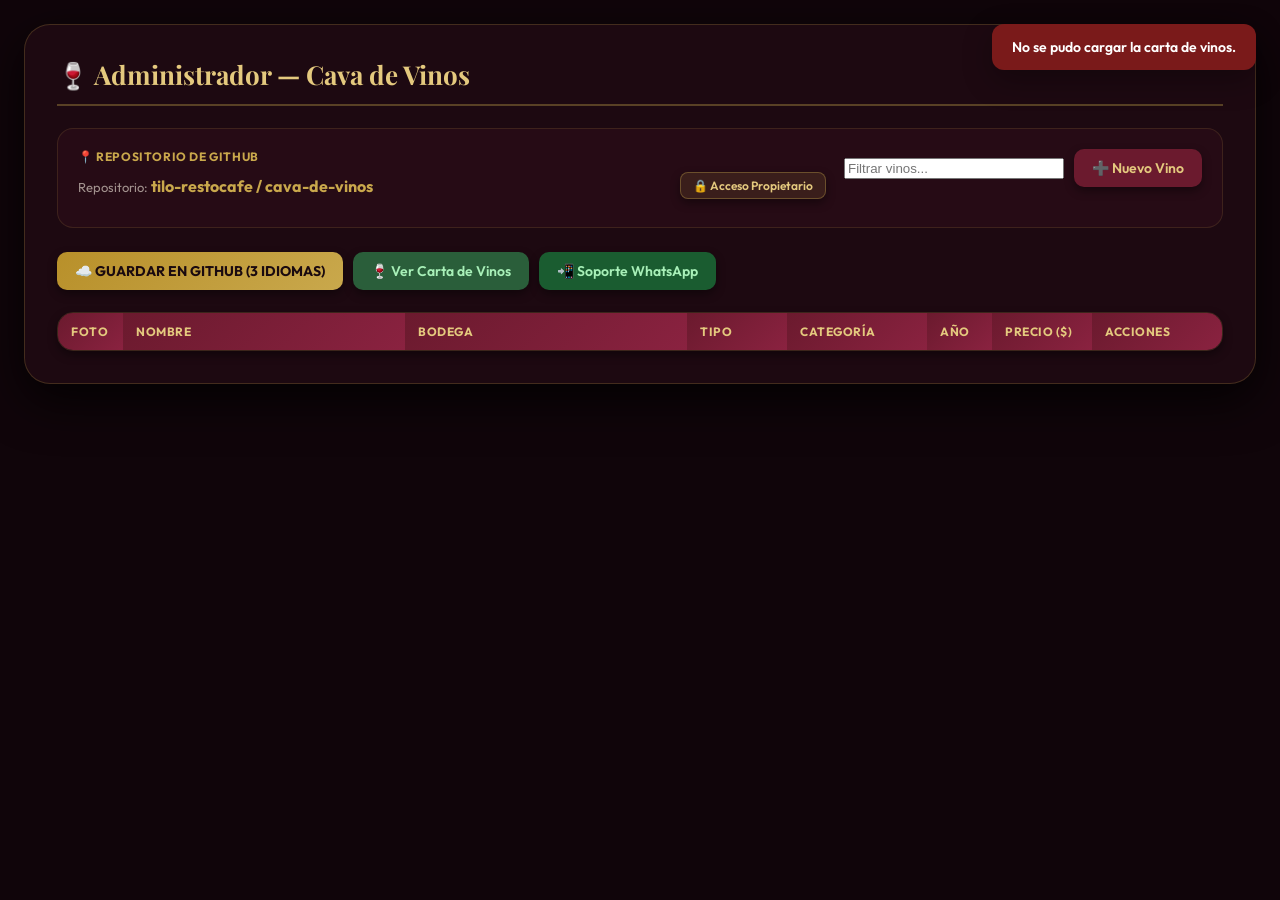
==== admin.html @ 9556f56a "Update fmt.Println message from 'Hello' to 'Goodbye'" ====
<!DOCTYPE html>
<html lang="es">

<head>
    <meta charset="utf-8" />
    <meta name="viewport" content="width=device-width,initial-scale=1" />
    <title>Admin — Cava de Vinos</title>
    <link href="https://fonts.googleapis.com/css2?family=Outfit:wght@300;400;500;600;700&family=Playfair+Display:ital,wght@0,500;0,600;0,700;1,500&display=swap" rel="stylesheet">

    <style>
        :root {
            --primary:    #6b1a2e;
            --gold:       #c9a84c;
            --gold-light: #e4c97e;
            --dark:       #1a0a0f;
            --dark2:      #2d0e1a;
            --cream:      #f5ede0;
            --shadow-sm:  0 4px 10px rgba(0,0,0,0.4);
            --shadow-md:  0 8px 28px rgba(0,0,0,0.6);
            --shadow-lg:  0 16px 48px rgba(0,0,0,0.8);
        }

        * { box-sizing: border-box; }

        body {
            font-family: 'Outfit', sans-serif;
            margin: 0; padding: 24px;
            background: var(--dark);
            color: var(--cream);
            background-image: url('img/fondo_vinos.png');
            background-repeat: repeat;
            background-size: cover;
            background-attachment: fixed;
            min-height: 100vh;
        }

        body::before {
            content: "";
            position: fixed; inset: 0;
            background: rgba(15,5,10,0.88);
            z-index: -1; pointer-events: none;
        }

        .container {
            max-width: 1320px;
            margin: 0 auto;
            background: rgba(30,10,18,0.97);
            backdrop-filter: blur(14px);
            -webkit-backdrop-filter: blur(14px);
            border: 1px solid rgba(201,168,76,0.22);
            border-radius: 26px;
            padding: 32px;
            box-shadow: var(--shadow-lg);
        }

        h1 {
            font-family: 'Playfair Display', serif;
            color: var(--gold-light);
            margin-top: 0; margin-bottom: 22px;
            font-size: 26px; font-weight: 700;
            border-bottom: 2px solid rgba(201,168,76,0.35);
            padding-bottom: 12px;
            display: flex; align-items: center; gap: 10px;
        }

        /* ===== TOP ROW ===== */
        .topRow {
            display: flex; flex-wrap: wrap;
            justify-content: space-between;
            align-items: flex-start;
            margin-bottom: 24px; gap: 18px;
            background: rgba(45,14,26,0.6);
            padding: 20px; border-radius: 16px;
            border: 1px solid rgba(201,168,76,0.14);
        }
        .git-config { flex: 1; min-width: 300px; }
        .git-title {
            font-size: 12px; font-weight: 700;
            text-transform: uppercase; letter-spacing: 0.6px;
            color: var(--gold); margin-bottom: 8px;
        }
        .token-group {
            display: flex; flex-wrap: wrap;
            gap: 8px; align-items: center;
        }
        .controls {
            display: flex; flex-wrap: wrap;
            gap: 10px; align-items: center;
        }

        /* ===== INPUTS ===== */
        input[type="text"],
        input[type="password"],
        textarea, select {
            padding: 10px 14px;
            border-radius: 10px;
            border: 1px solid rgba(201,168,76,0.22);
            background: rgba(30,10,18,0.8);
            color: var(--cream);
            font-family: 'Outfit', sans-serif;
            font-size: 14px;
            transition: all 0.2s ease;
        }
        input:focus, textarea:focus, select:focus {
            outline: none;
            border-color: var(--gold);
            box-shadow: 0 0 0 3px rgba(201,168,76,0.2);
            background: rgba(45,14,26,0.95);
        }
        select option { background: #2d0e1a; color: var(--cream); }

        /* ===== BUTTONS ===== */
        button {
            background: var(--primary);
            color: var(--gold-light);
            border: none; padding: 10px 18px;
            border-radius: 10px; cursor: pointer;
            font-family: 'Outfit', sans-serif;
            font-weight: 600; font-size: 14px;
            transition: all 0.25s ease;
            display: inline-flex; align-items: center;
            justify-content: center; gap: 6px;
            box-shadow: var(--shadow-sm);
        }
        button:hover { background: #8a2240; transform: translateY(-1px); }
        button.secondary { background: #2a5e3a; color: #a8f0b8; }
        button.secondary:hover { background: #1e4a2c; }
        button.danger { background: #7a1a1a; color: #f0b0b0; }
        button.danger:hover { background: #6a1010; }
        button.gold {
            background: linear-gradient(135deg, #b8902a, var(--gold));
            color: #1a0a0f; font-weight: 700;
        }
        button.gold:hover { background: linear-gradient(135deg, var(--gold), #e4c97e); }

        /* ===== FORMULARIO ===== */
        form {
            background: rgba(30,10,18,0.98);
            padding: 26px; border-radius: 18px;
            border: 1px solid rgba(201,168,76,0.28);
            margin-bottom: 26px; display: none;
            box-shadow: var(--shadow-md);
            animation: slideDown 0.3s ease-out;
        }
        @keyframes slideDown {
            from { opacity:0; transform: translateY(-12px); }
            to   { opacity:1; transform: translateY(0); }
        }
        .form-grid {
            display: grid;
            grid-template-columns: repeat(auto-fit, minmax(220px, 1fr));
            gap: 14px;
        }
        .form-group { display: flex; flex-direction: column; gap: 5px; }
        .form-group label {
            font-size: 12px; font-weight: 700;
            color: var(--gold); text-transform: uppercase;
            letter-spacing: 0.5px;
        }
        .form-group input,
        .form-group textarea,
        .form-group select { width: 100%; }
        .full-col { grid-column: 1 / -1; }

        /* ===== SECCIÓN FICHA DE CATADOR ===== */
        .ficha-section {
            grid-column: 1 / -1;
            background: rgba(45,14,26,0.5);
            border: 1px dashed rgba(201,168,76,0.25);
            border-radius: 14px; padding: 18px;
            margin-top: 6px;
        }
        .ficha-section-title {
            font-family: 'Playfair Display', serif;
            color: var(--gold-light); font-size: 16px;
            font-weight: 600; margin: 0 0 14px;
            display: flex; align-items: center; gap: 8px;
        }

        /* ===== SECCIÓN TRADUCCIONES ===== */
        .translations-section {
            grid-column: 1 / -1;
            margin-top: 10px;
            border-top: 1px dashed rgba(201,168,76,0.25);
            padding-top: 18px;
        }
        .translations-header {
            display: flex;
            justify-content: space-between;
            align-items: center;
            margin-bottom: 14px;
            flex-wrap: wrap;
            gap: 10px;
        }
        .translations-grid {
            display: grid;
            grid-template-columns: repeat(auto-fit, minmax(280px, 1fr));
            gap: 16px;
            background: rgba(0, 0, 0, 0.25);
            padding: 16px;
            border-radius: 14px;
            border: 1px solid rgba(201,168,76,0.18);
        }
        .lang-card {
            display: flex;
            flex-direction: column;
            gap: 10px;
        }
        .lang-title {
            font-weight: 700;
            color: var(--gold);
            font-size: 13px;
            border-bottom: 1px solid rgba(201,168,76,0.18);
            padding-bottom: 6px;
            display: flex;
            align-items: center;
            gap: 6px;
        }
        .lang-card label {
            font-size: 11px;
            font-weight: 600;
            display: block;
            margin-bottom: 3px;
            color: var(--gold-light);
        }
        .lang-card input, .lang-card textarea {
            font-size: 13px;
            padding: 8px 10px;
        }

        /* ===== TABLA ===== */
        table {
            width: 100%; border-collapse: separate;
            border-spacing: 0; margin-top: 16px;
            border-radius: 16px; overflow: hidden;
            border: 1px solid rgba(201,168,76,0.18);
            box-shadow: var(--shadow-sm);
        }
        th, td {
            padding: 11px 13px;
            vertical-align: middle; text-align: left;
        }
        th {
            background: linear-gradient(135deg, var(--primary), #8a2240);
            color: var(--gold-light); font-weight: 700;
            font-size: 12px; text-transform: uppercase;
            letter-spacing: 0.5px; border: none;
        }
        td {
            background: rgba(30,10,18,0.6);
            border-bottom: 1px solid rgba(201,168,76,0.1);
            border-right: 1px solid rgba(201,168,76,0.06);
            color: var(--cream);
        }
        tr:last-child td { border-bottom: none; }
        tr:hover td { background: rgba(45,14,26,0.85); }

        td input[type="text"], td textarea {
            border: 1px solid transparent;
            background: transparent;
            width: 100%; padding: 5px 7px;
            font-size: 13px; color: var(--cream);
            border-radius: 6px; transition: all 0.2s;
        }
        td input[type="text"]:focus, td textarea:focus {
            background: rgba(45,14,26,0.95);
            border-color: var(--gold);
            box-shadow: 0 2px 8px rgba(201,168,76,0.2);
        }
        td textarea { resize: vertical; min-height: 42px; font-family: inherit; }

        img.mini {
            max-width: 55px; max-height: 55px;
            border-radius: 8px; object-fit: cover;
            box-shadow: var(--shadow-sm);
            border: 1px solid rgba(201,168,76,0.3);
        }
        .wine-emoji { font-size: 32px; }

        /* ===== ACTION BUTTONS ROW ===== */
        #actionButtons {
            display: flex; gap: 10px;
            margin-bottom: 22px; flex-wrap: wrap;
        }

        .rowActions { display: flex; gap: 5px; }

        .previewImg {
            max-width: 130px; max-height: 130px;
            margin-top: 10px; border-radius: 10px;
            border: 2px dashed rgba(201,168,76,0.4);
            object-fit: cover; display: none;
        }

        /* ===== TIPO BADGE ===== */
        .tipo-badge {
            font-size: 11px; font-weight: 700;
            padding: 3px 10px; border-radius: 12px;
            text-transform: uppercase; letter-spacing: 0.5px;
            white-space: nowrap;
        }
        .tipo-Tinto     { background: rgba(107,26,46,0.8); color: #f8d0d8; }
        .tipo-Blanco    { background: rgba(80,70,10,0.8);  color: #f5e8a0; }
        .tipo-Rosado    { background: rgba(140,40,80,0.8); color: #ffc0cb; }
        .tipo-Espumante { background: rgba(20,50,90,0.8);  color: #b0d8ff; }
        .tipo-Otro      { background: rgba(60,60,60,0.8);  color: #ddd; }

        /* ===== TOAST ===== */
        .toast {
            position: fixed; top: 24px; right: 24px;
            z-index: 2000; padding: 14px 20px;
            border-radius: 12px; color: white;
            font-weight: 600; max-width: 360px;
            font-size: 14px;
            opacity: 0; transform: translateY(-10px);
            transition: opacity .25s, transform .25s;
            box-shadow: 0 10px 30px rgba(0,0,0,0.3);
        }
        .toast.show { opacity: 1; transform: translateY(0); }
        .toast.ok  { background: #2a5e3a; }
        .toast.info{ background: #1e3a6a; }
        .toast.err { background: #7a1a1a; }

        /* ===== LOADING ===== */
        #loadingOverlay {
            position: fixed; inset: 0;
            background: rgba(15,5,10,0.88);
            backdrop-filter: blur(10px);
            color: var(--cream); display: none;
            flex-direction: column; align-items: center;
            justify-content: center; font-size: 18px;
            z-index: 5000; text-align: center; padding: 20px;
        }
        .spinner {
            width: 48px; height: 48px;
            border: 4px solid rgba(201,168,76,0.15);
            border-left-color: var(--gold);
            border-radius: 50%;
            animation: spin 1s linear infinite;
            margin-bottom: 20px;
        }
        @keyframes spin { to { transform: rotate(360deg); } }

        /* ===== RESPONSIVE ===== */
        @media(max-width:850px) {
            .topRow { flex-direction: column; }
            #actionButtons { flex-direction: column; }
            table, thead, tbody, th, td, tr { display: block; }
            thead tr { position: absolute; top: -9999px; left: -9999px; }
            tr {
                border: 1px solid rgba(201,168,76,0.18);
                border-radius: 12px; margin-bottom: 12px;
                background: rgba(30,10,18,0.95); padding: 10px;
            }
            td {
                border: none; border-bottom: 1px solid rgba(201,168,76,0.08);
                position: relative; padding-left: 38%; text-align: right;
            }
            td:last-child { border-bottom: none; }
            td::before {
                position: absolute; top: 50%; left: 10px;
                transform: translateY(-50%); width: 33%;
                white-space: nowrap; text-align: left;
                font-weight: 700; font-size: 11px; color: var(--gold);
            }
            td:nth-of-type(1)::before { content: "Foto"; }
            td:nth-of-type(2)::before { content: "Nombre"; }
            td:nth-of-type(3)::before { content: "Bodega"; }
            td:nth-of-type(4)::before { content: "Tipo"; }
            td:nth-of-type(5)::before { content: "Categoría"; }
            td:nth-of-type(6)::before { content: "Año"; }
            td:nth-of-type(7)::before { content: "Precio ($)"; }
            td:nth-of-type(8)::before { content: "Acciones"; }
            .rowActions { justify-content: flex-end; }
        }
    </style>
</head>

<body>
<div class="container">
    <h1>🍷 Administrador — Cava de Vinos</h1>

    <!-- TOP ROW: GITHUB CONFIG -->
    <div class="topRow">
        <div class="git-config">
            <div class="git-title">📍 Repositorio de GitHub</div>
            <div style="display:flex; align-items:center; justify-content:space-between; flex-wrap:wrap; gap:10px; margin-bottom:8px;">
                <div><span style="font-size:13px; color:rgba(245,237,224,0.6)">Repositorio:</span> <b id="repoDisplay" style="color:var(--gold)">cargando...</b></div>
                <button id="btnLockAdmin" onclick="toggleAdminLock()" style="padding:5px 12px; font-size:12px; background:rgba(201,168,76,0.12); border:1px solid rgba(201,168,76,0.35); border-radius:8px; color:var(--gold-light);">🔒 Acceso Propietario</button>
            </div>
            <div class="token-group" id="tokenControlGroup" style="display:none;">
                <label style="font-size:13px; font-weight:600; color:var(--gold);">GitHub Token:</label>
                <input type="password" id="token" placeholder="Pegá tu token aquí" style="max-width:210px">
                <button onclick="saveToken()">Guardar</button>
                <button onclick="clearToken()" style="background:rgba(120,120,120,0.3); color:#aaa;">Borrar</button>
                <span id="tokenStatus" style="font-size:12px; font-weight:bold; color:var(--gold);">Validando...</span>
            </div>
        </div>
        <div class="controls">
            <input id="searchAdmin" placeholder="Filtrar vinos..." oninput="filterVinos()" style="min-width:220px">
            <button onclick="toggleForm()">➕ Nuevo Vino</button>
        </div>
    </div>

    <!-- BOTONES DE ACCIÓN -->
    <div id="actionButtons">
        <button class="gold" id="guardarTodos" onclick="guardarTodo()">☁️ GUARDAR EN GITHUB (3 IDIOMAS)</button>
        <button class="secondary" onclick="irIndex()">🍷 Ver Carta de Vinos</button>
        <button class="secondary" onclick="irWhatsApp()" style="background:#1a5c30; color:#a8f0b8;">📲 Soporte WhatsApp</button>
    </div>

    <!-- FORMULARIO ALTA / EDICIÓN -->
    <form id="form">
        <input type="hidden" id="editId">
        <h3 id="formTitle" style="margin-top:0; font-family:'Playfair Display',serif; color:var(--gold-light); border-bottom:1px solid rgba(201,168,76,0.2); padding-bottom:8px; margin-bottom:18px;">
            Agregar Nuevo Vino
        </h3>

        <div class="form-grid">
            <!-- DATOS BÁSICOS -->
            <div class="form-group">
                <label>Nombre del Vino</label>
                <input id="nombre" type="text" placeholder="Ej: Zuccardi Malbec">
            </div>
            <div class="form-group">
                <label>Bodega</label>
                <input id="bodega" type="text" placeholder="Ej: Zuccardi">
            </div>
            <div class="form-group">
                <label>Región / Origen</label>
                <input id="region" type="text" placeholder="Ej: Valle de Uco, Mendoza">
            </div>
            <div class="form-group">
                <label>Año (Cosecha)</label>
                <input id="anio" type="text" placeholder="Ej: 2021">
            </div>
            <div class="form-group">
                <label>Tipo de Vino</label>
                <select id="tipo">
                    <option value="Tinto">🍷 Tinto</option>
                    <option value="Blanco">🥂 Blanco</option>
                    <option value="Rosado">🌹 Rosado</option>
                    <option value="Espumante">🍾 Espumante</option>
                    <option value="Dulce">🍯 Dulce</option>
                    <option value="Otro">🍶 Otro</option>
                </select>
            </div>
            <div class="form-group">
                <label>Categoría</label>
                <input id="categoria" type="text" placeholder="Ej: Gran Reserva, Tintos Premium">
            </div>
            <div class="form-group">
                <label>Precio ($)</label>
                <input id="precio" type="text" placeholder="Solo números">
            </div>
            <div class="form-group">
                <label>Ruta de Imagen (img/nombre.jpg)</label>
                <input id="imagen" type="text" oninput="previewImage()" placeholder="img/mi-vino.jpg">
                <img id="preview" class="previewImg">
            </div>

            <!-- FICHA DE CATADOR -->
            <div class="ficha-section">
                <p class="ficha-section-title">📖 Ficha de Catador</p>
                <div style="display:grid; grid-template-columns: repeat(auto-fit, minmax(260px,1fr)); gap:14px;">
                    <div class="form-group">
                        <label>🍇 Notas de Cata (Descripción)</label>
                        <textarea id="descripcion" rows="3" placeholder="Frutos rojos maduros, notas de vainilla, taninos suaves..."></textarea>
                    </div>
                    <div class="form-group">
                        <label>📜 Historia del Vino / Bodega</label>
                        <textarea id="historia" rows="3" placeholder="La bodega fue fundada en..."></textarea>
                    </div>
                    <div class="form-group full-col">
                        <label>🍽️ Maridaje Recomendado</label>
                        <input id="maridaje" type="text" placeholder="Ej: Asado, cordero, pasta con salsa de carne, quesos duros">
                    </div>
                </div>
            </div>

            <!-- SECCIÓN TRADUCCIONES -->
            <div class="translations-section">
                <div class="translations-header">
                    <h4 style="margin:0; color:var(--gold-light); font-family:'Playfair Display',serif; font-size:16px; display:flex; align-items:center; gap:8px;">
                        🌐 Traducciones de Idioma (Opcional)
                    </h4>
                    <button type="button" onclick="autoTraducir()" style="background:var(--primary); font-size:12px; padding:7px 14px; border-radius:8px; box-shadow:var(--shadow-sm); border:1px solid rgba(201,168,76,0.3);">
                        ✨ Auto-traducir con IA
                    </button>
                </div>

                <div class="translations-grid">
                    <!-- ENGLISH SECTION -->
                    <div class="lang-card">
                        <div class="lang-title">🇬🇧 Inglés (EN)</div>
                        <div>
                            <label>Nombre (EN)</label>
                            <input id="nombre_en" type="text" placeholder="Wine Name in English">
                        </div>
                        <div>
                            <label>Categoría (EN)</label>
                            <input id="categoria_en" type="text" placeholder="Category in English">
                        </div>
                        <div>
                            <label>Notas de Cata (EN)</label>
                            <textarea id="descripcion_en" rows="2" placeholder="Tasting notes in English"></textarea>
                        </div>
                        <div>
                            <label>Historia (EN)</label>
                            <textarea id="historia_en" rows="2" placeholder="History in English"></textarea>
                        </div>
                        <div>
                            <label>Maridaje (EN)</label>
                            <input id="maridaje_en" type="text" placeholder="Food pairing in English">
                        </div>
                    </div>

                    <!-- PORTUGUESE SECTION -->
                    <div class="lang-card">
                        <div class="lang-title">🇧🇷 Portugués (PT)</div>
                        <div>
                            <label>Nome (PT)</label>
                            <input id="nombre_pt" type="text" placeholder="Nome do vinho em português">
                        </div>
                        <div>
                            <label>Categoria (PT)</label>
                            <input id="categoria_pt" type="text" placeholder="Categoria em português">
                        </div>
                        <div>
                            <label>Notas de Degustação (PT)</label>
                            <textarea id="descripcion_pt" rows="2" placeholder="Notas de degustação em português"></textarea>
                        </div>
                        <div>
                            <label>História (PT)</label>
                            <textarea id="historia_pt" rows="2" placeholder="História em português"></textarea>
                        </div>
                        <div>
                            <label>Harmonização (PT)</label>
                            <input id="maridaje_pt" type="text" placeholder="Harmonização em português">
                        </div>
                    </div>
                </div>
            </div>
        </div>

        <div style="margin-top:20px; display:flex; gap:10px;">
            <button type="button" onclick="guardarFormulario()">✅ Agregar a la lista</button>
            <button type="button" onclick="cancelForm()" style="background:rgba(120,120,120,0.3); color:#aaa;">Cancelar</button>
        </div>
    </form>

    <!-- TABLA PRINCIPAL -->
    <table>
        <thead>
            <tr>
                <th style="width:65px">Foto</th>
                <th>Nombre</th>
                <th>Bodega</th>
                <th style="width:100px">Tipo</th>
                <th style="width:140px">Categoría</th>
                <th style="width:65px">Año</th>
                <th style="width:100px">Precio ($)</th>
                <th style="width:130px">Acciones</th>
            </tr>
        </thead>
        <tbody id="tbody"></tbody>
    </table>
</div>

<!-- LOADING OVERLAY -->
<div id="loadingOverlay">
    <div class="spinner"></div>
    <b style="font-size:20px; color:var(--gold);">Sincronizando Cava de Vinos (3 Idiomas)...</b>
    <div style="font-size:13px; margin-top:10px; color:rgba(245,237,224,0.6)">No cierres esta página. Se descargará un respaldo automáticamente.</div>
</div>

<script>
    // ===== DETECCIÓN DINÁMICA GITHUB =====
    const host = window.location.hostname;
    const pathParts = window.location.pathname.split("/");
    let USERNAME = "tilo-restocafe";
    let REPO = "cava-de-vinos";
    if (host.includes(".github.io")) {
        USERNAME = host.split(".")[0];
        REPO = pathParts[1] || "";
    }
    document.getElementById('repoDisplay').innerText = `${USERNAME} / ${REPO}`;

    const BRANCH    = "main";
    const MAIN_JSON = "vinos.json";
    const EN_JSON   = "vinoing.json";
    const PT_JSON   = "vinoportu.json";

    let vinos = [];
    let vinosEN = [];
    let vinosPT = [];
    let guardando = false;

    // ===== ADMIN LOCK =====
    const ADMIN_CODE = "cava2025";

    function toggleAdminLock() {
        const group = document.getElementById('tokenControlGroup');
        const btn   = document.getElementById('btnLockAdmin');
        if (group.style.display === 'flex') {
            group.style.display = 'none';
            btn.innerHTML = '🔒 Acceso Propietario';
            sessionStorage.removeItem('admin_unlocked');
            showToast("Acceso cerrado", "info");
        } else {
            if (sessionStorage.getItem('admin_unlocked') === 'true') {
                group.style.display = 'flex'; btn.innerHTML = '🔓 Propietario Activo'; return;
            }
            const code = prompt("Ingresá el código de propietario:");
            if (code === ADMIN_CODE) {
                group.style.display = 'flex'; btn.innerHTML = '🔓 Propietario Activo';
                sessionStorage.setItem('admin_unlocked','true');
                showToast("Acceso concedido 🍷","ok");
            } else if (code !== null) showToast("Código incorrecto","err");
        }
    }

    function saveToken() {
        const t = document.getElementById('token').value.trim();
        localStorage.setItem('github_token', t);
        validarToken(); showToast('Token guardado');
    }
    function clearToken() { localStorage.removeItem('github_token'); location.reload(); }
    function getToken()   { return localStorage.getItem('github_token'); }

    async function validarToken() {
        const token = getToken();
        const statusEl = document.getElementById('tokenStatus');
        if (!token) { statusEl.innerText = "❌ Sin Token (Solo Lectura)"; statusEl.style.color = "var(--gold)"; return; }
        try {
            const res = await fetch('https://api.github.com/user', { headers: { Authorization: `token ${token}` } });
            if (res.ok) {
                const d = await res.json();
                statusEl.innerText = `✅ Activo: ${d.login}`; statusEl.style.color = "#4caf7a";
            } else { statusEl.innerText = "⚠️ Token inválido"; statusEl.style.color = "#e07070"; }
        } catch { statusEl.innerText = "Error de conexión"; statusEl.style.color = "#e07070"; }
    }

    // ===== UI HELPERS =====
    function mostrarLoading() { document.getElementById('loadingOverlay').style.display = 'flex'; }
    function ocultarLoading() { document.getElementById('loadingOverlay').style.display = 'none'; }
    function bloquearUI()     { document.querySelectorAll('button').forEach(b => { b.disabled = true; b.style.opacity='0.5'; }); }
    function desbloquearUI()  { document.querySelectorAll('button').forEach(b => { b.disabled = false; b.style.opacity='1'; }); }

    function showToast(msg, variant = 'ok') {
        const div = document.createElement('div');
        div.className = `toast ${variant}`; div.innerText = msg;
        document.body.appendChild(div);
        requestAnimationFrame(() => div.classList.add('show'));
        setTimeout(() => { div.classList.remove('show'); setTimeout(() => div.remove(), 300); }, 3500);
    }

    // ===== DATOS =====
    function sanitizePrice(v) { return String(v || '0').replace(/[^\d]/g, ''); }

    function generateNextId() {
        let max = 0;
        vinos.forEach(v => { const n = parseInt((v.id||'').replace('vino',''),10); if (!isNaN(n) && n > max) max = n; });
        return 'vino' + String(max + 1).padStart(4,'0');
    }

    // ===== CARGA DE VINOS (3 IDIOMAS) =====
    async function loadVinos() {
        try {
            const [rES, rEN, rPT] = await Promise.all([
                fetch(`https://raw.githubusercontent.com/${USERNAME}/${REPO}/${BRANCH}/${MAIN_JSON}?t=${Date.now()}`),
                fetch(`https://raw.githubusercontent.com/${USERNAME}/${REPO}/${BRANCH}/${EN_JSON}?t=${Date.now()}`),
                fetch(`https://raw.githubusercontent.com/${USERNAME}/${REPO}/${BRANCH}/${PT_JSON}?t=${Date.now()}`)
            ]);

            if (!rES.ok) throw new Error('No se pudo cargar desde GitHub');
            vinos = await rES.json();
            if (rEN.ok) { try { vinosEN = await rEN.json(); } catch(e){} }
            if (rPT.ok) { try { vinosPT = await rPT.json(); } catch(e){} }

            render(vinos);
            const tSaved = getToken();
            if (tSaved) document.getElementById('token').value = tSaved;
        } catch(e) {
            console.warn("Intentando carga local...", e);
            try {
                const [localES, localEN, localPT] = await Promise.all([
                    fetch(`./${MAIN_JSON}?t=${Date.now()}`),
                    fetch(`./${EN_JSON}?t=${Date.now()}`),
                    fetch(`./${PT_JSON}?t=${Date.now()}`)
                ]);
                if (!localES.ok) throw new Error();
                vinos = await localES.json();
                if (localEN.ok) { try { vinosEN = await localEN.json(); } catch(e){} }
                if (localPT.ok) { try { vinosPT = await localPT.json(); } catch(e){} }

                render(vinos);
                showToast("Cargado offline 🔌","info");
            } catch {
                showToast("No se pudo cargar la carta de vinos.","err");
            }
        }
    }

    // ===== RENDER TABLA =====
    function tipoBadgeClass(tipo) {
        const t = tipo || 'Otro';
        if (['Tinto','Blanco','Rosado','Espumante','Dulce'].includes(t)) return `tipo-${t}`;
        return 'tipo-Otro';
    }

    function render(lista) {
        const tb = document.getElementById('tbody');
        tb.innerHTML = '';
        lista.forEach(v => {
            const tr = document.createElement('tr');
            tr.dataset.rowId = v.id || '';
            const badgeClass = tipoBadgeClass(v.tipo);
            tr.innerHTML = `
                <td style="text-align:center">
                    ${v.imagen
                        ? `<img src="${v.imagen}" class="mini" onerror="this.style.display='none'">`
                        : `<span class="wine-emoji">🍷</span>`
                    }
                </td>
                <td><input type="text" value="${(v.nombre||'').replace(/"/g,'&quot;')}" placeholder="Nombre del vino"></td>
                <td><input type="text" value="${(v.bodega||'').replace(/"/g,'&quot;')}" placeholder="Bodega"></td>
                <td><span class="tipo-badge ${badgeClass}">${v.tipo||'Tinto'}</span></td>
                <td><input type="text" value="${(v.categoria||'').replace(/"/g,'&quot;')}" placeholder="Categoría"></td>
                <td><input type="text" value="${v.anio||''}" placeholder="Año" style="max-width:60px"></td>
                <td><input type="text" class="input-precio" value="${v.precio||'0'}" style="font-weight:700; color:var(--gold); max-width:90px" placeholder="Precio"></td>
                <td class="rowActions">
                    <button style="background:rgba(201,168,76,0.2); color:var(--gold-light); font-size:12px; padding:6px 10px;" class="editBtn" title="Cargar en editor">✏️</button>
                    <button class="danger deleteBtn" style="font-size:12px; padding:6px 10px;" title="Eliminar">🗑️</button>
                </td>
            `;

            // Botón editar → carga en formulario
            tr.querySelector('.editBtn').addEventListener('click', () => editarVino(v.id));

            // Botón eliminar
            tr.querySelector('.deleteBtn').addEventListener('click', () => {
                if (confirm(`¿Eliminar "${v.nombre}"?`)) {
                    vinos = vinos.filter(x => x.id !== v.id);
                    vinosEN = vinosEN.filter(x => x.id !== v.id);
                    vinosPT = vinosPT.filter(x => x.id !== v.id);
                    render(vinos);
                    showToast(`"${v.nombre}" eliminado de la lista`, 'info');
                }
            });

            tb.appendChild(tr);
        });
    }

    // ===== GUARDAR CAMBIOS DE TABLA =====
    function recogerDatosDeTabla() {
        const rows = document.querySelectorAll('#tbody tr');
        rows.forEach((tr) => {
            const inputs = tr.querySelectorAll('input[type="text"]');
            const id = tr.dataset.rowId;
            const idx = vinos.findIndex(v => v.id === id);
            if (idx === -1) return;
            vinos[idx].nombre    = inputs[0].value.trim();
            vinos[idx].bodega    = inputs[1].value.trim();
            vinos[idx].categoria = inputs[2].value.trim();
            vinos[idx].anio      = inputs[3].value.trim();
            vinos[idx].precio    = sanitizePrice(inputs[4].value);
        });
    }

    // ===== AUTO TRADUCCIÓN CON IA =====
    async function autoTraducir() {
        const esNombre   = document.getElementById('nombre').value.trim();
        const esCat      = document.getElementById('categoria').value.trim();
        const esDesc     = document.getElementById('descripcion').value.trim();
        const esHist     = document.getElementById('historia').value.trim();
        const esMaridaje = document.getElementById('maridaje').value.trim();

        if (!esNombre && !esDesc) {
            showToast("Escribe primero el nombre o descripción en español para poder traducir", "err");
            return;
        }

        showToast("Traduciendo con IA...", "info");

        async function translateText(text, fromLang, toLang) {
            if (!text) return "";
            try {
                const res = await fetch(`https://api.mymemory.translated.net/get?q=${encodeURIComponent(text)}&langpair=${fromLang}|${toLang}`);
                if (res.ok) {
                    const data = await res.json();
                    if (data.responseData && data.responseData.translatedText) {
                        return data.responseData.translatedText;
                    }
                }
            } catch (e) {
                console.error("Error al traducir texto:", e);
            }
            return text;
        }

        try {
            const [
                enName, enCat, enDesc, enHist, enMaridaje,
                ptName, ptCat, ptDesc, ptHist, ptMaridaje
            ] = await Promise.all([
                translateText(esNombre, 'es', 'en'),
                translateText(esCat, 'es', 'en'),
                translateText(esDesc, 'es', 'en'),
                translateText(esHist, 'es', 'en'),
                translateText(esMaridaje, 'es', 'en'),

                translateText(esNombre, 'es', 'pt'),
                translateText(esCat, 'es', 'pt'),
                translateText(esDesc, 'es', 'pt'),
                translateText(esHist, 'es', 'pt'),
                translateText(esMaridaje, 'es', 'pt')
            ]);

            if (enName) document.getElementById('nombre_en').value = enName;
            if (enCat)  document.getElementById('categoria_en').value = enCat;
            if (enDesc) document.getElementById('descripcion_en').value = enDesc;
            if (enHist) document.getElementById('historia_en').value = enHist;
            if (enMaridaje) document.getElementById('maridaje_en').value = enMaridaje;

            if (ptName) document.getElementById('nombre_pt').value = ptName;
            if (ptCat)  document.getElementById('categoria_pt').value = ptCat;
            if (ptDesc) document.getElementById('descripcion_pt').value = ptDesc;
            if (ptHist) document.getElementById('historia_pt').value = ptHist;
            if (ptMaridaje) document.getElementById('maridaje_pt').value = ptMaridaje;

            showToast("¡Traducciones automáticas generadas! 🌐", "ok");
        } catch(e) {
            showToast("Error en el servicio de traducción", "err");
        }
    }

    // ===== FORMULARIO AGREGAR / EDITAR =====
    function toggleForm() {
        const f = document.getElementById('form');
        f.style.display = f.style.display === 'block' ? 'none' : 'block';
        if (f.style.display === 'block') limpiarForm();
    }
    function cancelForm() { document.getElementById('form').style.display = 'none'; limpiarForm(); }

    function limpiarForm() {
        ['editId','nombre','bodega','region','anio','precio','imagen','descripcion','historia','maridaje','categoria',
         'nombre_en','categoria_en','descripcion_en','historia_en','maridaje_en',
         'nombre_pt','categoria_pt','descripcion_pt','historia_pt','maridaje_pt'].forEach(id => {
            const el = document.getElementById(id);
            if (el) el.value = '';
        });
        document.getElementById('tipo').value = 'Tinto';
        document.getElementById('preview').style.display = 'none';
        document.getElementById('formTitle').textContent = 'Agregar Nuevo Vino';
    }

    function previewImage() {
        const src = document.getElementById('imagen').value.trim();
        const img = document.getElementById('preview');
        if (src) { img.src = src; img.style.display = 'block'; }
        else      { img.style.display = 'none'; }
    }

    function guardarFormulario() {
        const nombre = document.getElementById('nombre').value.trim();
        if (!nombre) { showToast("El nombre del vino es obligatorio","err"); return; }

        const editId = document.getElementById('editId').value;
        const newId  = editId || generateNextId();

        const bodega      = document.getElementById('bodega').value.trim();
        const region      = document.getElementById('region').value.trim();
        const anio        = document.getElementById('anio').value.trim();
        const tipo        = document.getElementById('tipo').value;
        const categoria   = document.getElementById('categoria').value.trim() || 'Tintos Premium';
        const precio      = sanitizePrice(document.getElementById('precio').value);
        const imagen      = document.getElementById('imagen').value.trim();
        const descripcion = document.getElementById('descripcion').value.trim();
        const historia    = document.getElementById('historia').value.trim();
        const maridaje    = document.getElementById('maridaje').value.trim();

        const vino = {
            id: newId,
            nombre,
            bodega,
            region,
            anio,
            tipo,
            precio,
            imagen,
            descripcion,
            historia,
            maridaje,
            categoria
        };

        // Traducciones EN
        const vinoEN = {
            id: newId,
            nombre:      document.getElementById('nombre_en').value.trim() || nombre,
            bodega:      bodega,
            region:      region,
            anio:        anio,
            tipo:        tipo,
            precio:      precio,
            imagen:      imagen,
            descripcion: document.getElementById('descripcion_en').value.trim() || descripcion,
            historia:    document.getElementById('historia_en').value.trim() || historia,
            maridaje:    document.getElementById('maridaje_en').value.trim() || maridaje,
            categoria:   document.getElementById('categoria_en').value.trim() || categoria
        };

        // Traducciones PT
        const vinoPT = {
            id: newId,
            nombre:      document.getElementById('nombre_pt').value.trim() || nombre,
            bodega:      bodega,
            region:      region,
            anio:        anio,
            tipo:        tipo,
            precio:      precio,
            imagen:      imagen,
            descripcion: document.getElementById('descripcion_pt').value.trim() || descripcion,
            historia:    document.getElementById('historia_pt').value.trim() || historia,
            maridaje:    document.getElementById('maridaje_pt').value.trim() || maridaje,
            categoria:   document.getElementById('categoria_pt').value.trim() || categoria
        };

        if (editId) {
            const idx = vinos.findIndex(v => v.id === editId);
            if (idx !== -1) vinos[idx] = vino;

            const idxEN = vinosEN.findIndex(v => v.id === editId);
            if (idxEN !== -1) vinosEN[idxEN] = vinoEN;
            else vinosEN.push(vinoEN);

            const idxPT = vinosPT.findIndex(v => v.id === editId);
            if (idxPT !== -1) vinosPT[idxPT] = vinoPT;
            else vinosPT.push(vinoPT);

            showToast(`✅ "${nombre}" actualizado en la lista`, "ok");
        } else {
            vinos.push(vino);
            vinosEN.push(vinoEN);
            vinosPT.push(vinoPT);
            showToast(`✅ "${nombre}" agregado a la lista`, "ok");
        }

        render(vinos);
        cancelForm();
    }

    function editarVino(id) {
        const v = vinos.find(x => x.id === id);
        if (!v) return;
        document.getElementById('editId').value      = v.id;
        document.getElementById('nombre').value      = v.nombre || '';
        document.getElementById('bodega').value      = v.bodega || '';
        document.getElementById('region').value      = v.region || '';
        document.getElementById('anio').value        = v.anio || '';
        document.getElementById('tipo').value        = v.tipo || 'Tinto';
        document.getElementById('categoria').value   = v.categoria || '';
        document.getElementById('precio').value      = v.precio || '';
        document.getElementById('imagen').value      = v.imagen || '';
        document.getElementById('descripcion').value = v.descripcion || '';
        document.getElementById('historia').value    = v.historia || '';
        document.getElementById('maridaje').value    = v.maridaje || '';

        // Cargar traducciones si existen
        const vEN = vinosEN.find(x => x.id === id);
        document.getElementById('nombre_en').value      = vEN ? (vEN.nombre || vEN.name || '') : '';
        document.getElementById('categoria_en').value   = vEN ? (vEN.categoria || vEN.category || '') : '';
        document.getElementById('descripcion_en').value = vEN ? (vEN.descripcion || vEN.description || '') : '';
        document.getElementById('historia_en').value    = vEN ? (vEN.historia || vEN.history || '') : '';
        document.getElementById('maridaje_en').value    = vEN ? (vEN.maridaje || vEN.pairing || '') : '';

        const vPT = vinosPT.find(x => x.id === id);
        document.getElementById('nombre_pt').value      = vPT ? (vPT.nombre || vPT.nome || '') : '';
        document.getElementById('categoria_pt').value   = vPT ? (vPT.categoria || '') : '';
        document.getElementById('descripcion_pt').value = vPT ? (vPT.descripcion || vPT.descricao || '') : '';
        document.getElementById('historia_pt').value    = vPT ? (vPT.historia || '') : '';
        document.getElementById('maridaje_pt').value    = vPT ? (vPT.maridaje || vPT.harmonizacao || '') : '';

        previewImage();
        document.getElementById('formTitle').textContent = `Editando: ${v.nombre}`;
        document.getElementById('form').style.display = 'block';
        document.getElementById('form').scrollIntoView({ behavior: 'smooth', block: 'start' });
    }

    // ===== FILTRO BÚSQUEDA =====
    function filterVinos() {
        const q = document.getElementById('searchAdmin').value.toLowerCase().trim();
        if (!q) { render(vinos); return; }
        render(vinos.filter(v =>
            (v.nombre||'').toLowerCase().includes(q) ||
            (v.bodega||'').toLowerCase().includes(q) ||
            (v.categoria||'').toLowerCase().includes(q) ||
            (v.tipo||'').toLowerCase().includes(q) ||
            (v.region||'').toLowerCase().includes(q)
        ));
    }

    // ===== GUARDAR EN GITHUB (3 IDIOMAS) =====
    async function guardarTodo() {
        if (guardando) return;
        recogerDatosDeTabla();
        const token = getToken();
        if (!token) { showToast("Necesitás un Token de GitHub para guardar en la nube","err"); return; }

        guardando = true;
        mostrarLoading(); bloquearUI();

        // Respaldo local automático
        try {
            const blob = new Blob([JSON.stringify(vinos, null, 2)], { type: 'application/json' });
            const a = document.createElement('a');
            a.href = URL.createObjectURL(blob);
            a.download = `vinos_backup_${new Date().toISOString().slice(0,10)}.json`;
            document.body.appendChild(a); a.click(); document.body.removeChild(a);
        } catch(e) {
            console.error("Error backup:", e);
        }

        try {
            // Sincronizar listas EN y PT con precios y datos maestros
            const syncedEN = vinos.map(master => {
                const tr = vinosEN.find(x => x.id === master.id) || {};
                return {
                    id:          master.id,
                    nombre:      tr.nombre || tr.name || master.nombre,
                    bodega:      master.bodega,
                    region:      tr.region || master.region,
                    anio:        master.anio,
                    tipo:        master.tipo,
                    precio:      sanitizePrice(master.precio),
                    imagen:      master.imagen,
                    descripcion: tr.descripcion || tr.description || master.descripcion,
                    historia:    tr.historia || tr.history || master.historia,
                    maridaje:    tr.maridaje || tr.pairing || master.maridaje,
                    categoria:   tr.categoria || tr.category || master.categoria
                };
            });

            const syncedPT = vinos.map(master => {
                const tr = vinosPT.find(x => x.id === master.id) || {};
                return {
                    id:          master.id,
                    nombre:      tr.nombre || tr.nome || master.nombre,
                    bodega:      master.bodega,
                    region:      tr.region || master.region,
                    anio:        master.anio,
                    tipo:        master.tipo,
                    precio:      sanitizePrice(master.precio),
                    imagen:      master.imagen,
                    descripcion: tr.descripcion || tr.descricao || master.descripcion,
                    historia:    tr.historia || master.historia,
                    maridaje:    tr.maridaje || tr.harmonizacao || master.maridaje,
                    categoria:   tr.categoria || master.categoria
                };
            });

            await subirJSON(MAIN_JSON, JSON.stringify(vinos, null, 2), token, "Actualización Carta de Vinos (Español)");
            await subirJSON(EN_JSON, JSON.stringify(syncedEN, null, 2), token, "Sincronización Carta de Vinos (Inglés)");
            await subirJSON(PT_JSON, JSON.stringify(syncedPT, null, 2), token, "Sincronización Carta de Vinos (Portugués)");

            showToast("✨ ¡Carta de vinos sincronizada en 3 idiomas en GitHub!","ok");
        } catch(e) {
            console.error(e);
            showToast("Error al guardar en GitHub: " + e.message, "err");
        } finally {
            guardando = false;
            ocultarLoading(); desbloquearUI();
        }
    }

    async function subirJSON(filename, content, token, commitMsg) {
        const apiUrl = `https://api.github.com/repos/${USERNAME}/${REPO}/contents/${filename}`;
        let sha = null;
        try {
            const get = await fetch(apiUrl, { headers: { Authorization: `token ${token}` } });
            if (get.ok) { const d = await get.json(); sha = d.sha; }
        } catch {}

        const body = {
            message: commitMsg,
            content: btoa(unescape(encodeURIComponent(content))),
            branch:  BRANCH
        };
        if (sha) body.sha = sha;

        const put = await fetch(apiUrl, {
            method: 'PUT',
            headers: { Authorization: `token ${token}`, 'Content-Type': 'application/json' },
            body: JSON.stringify(body)
        });
        if (!put.ok) {
            const err = await put.json();
            throw new Error(err.message || 'Error al subir archivo');
        }
        return put;
    }

    // ===== NAVEGACIÓN =====
    function irIndex()    { window.open('index.html', '_blank'); }
    function irWhatsApp() { window.open('https://wa.me/?text=Necesito%20soporte%20para%20Cava%20de%20Vinos', '_blank'); }

    // ===== INICIO =====
    loadVinos();
    const tSaved = getToken();
    if (tSaved) validarToken();
</script>

</body>
</html>
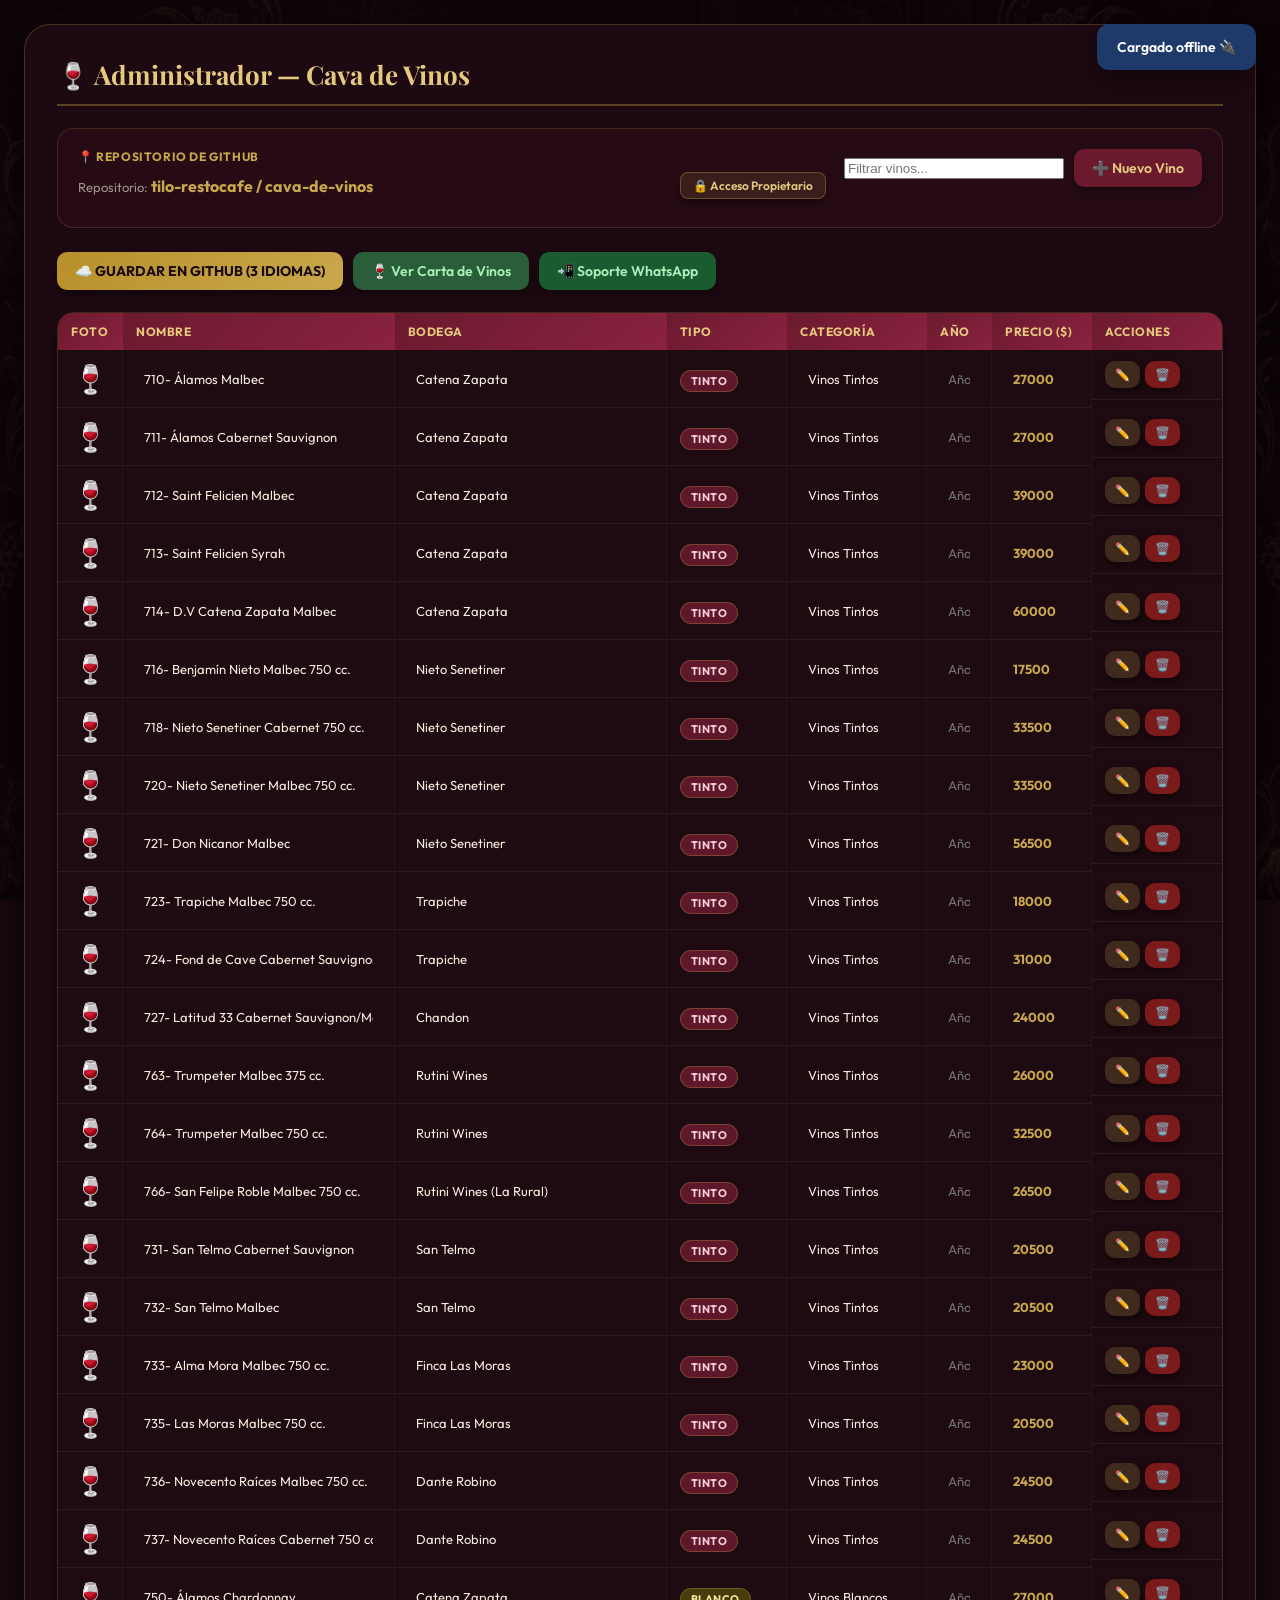
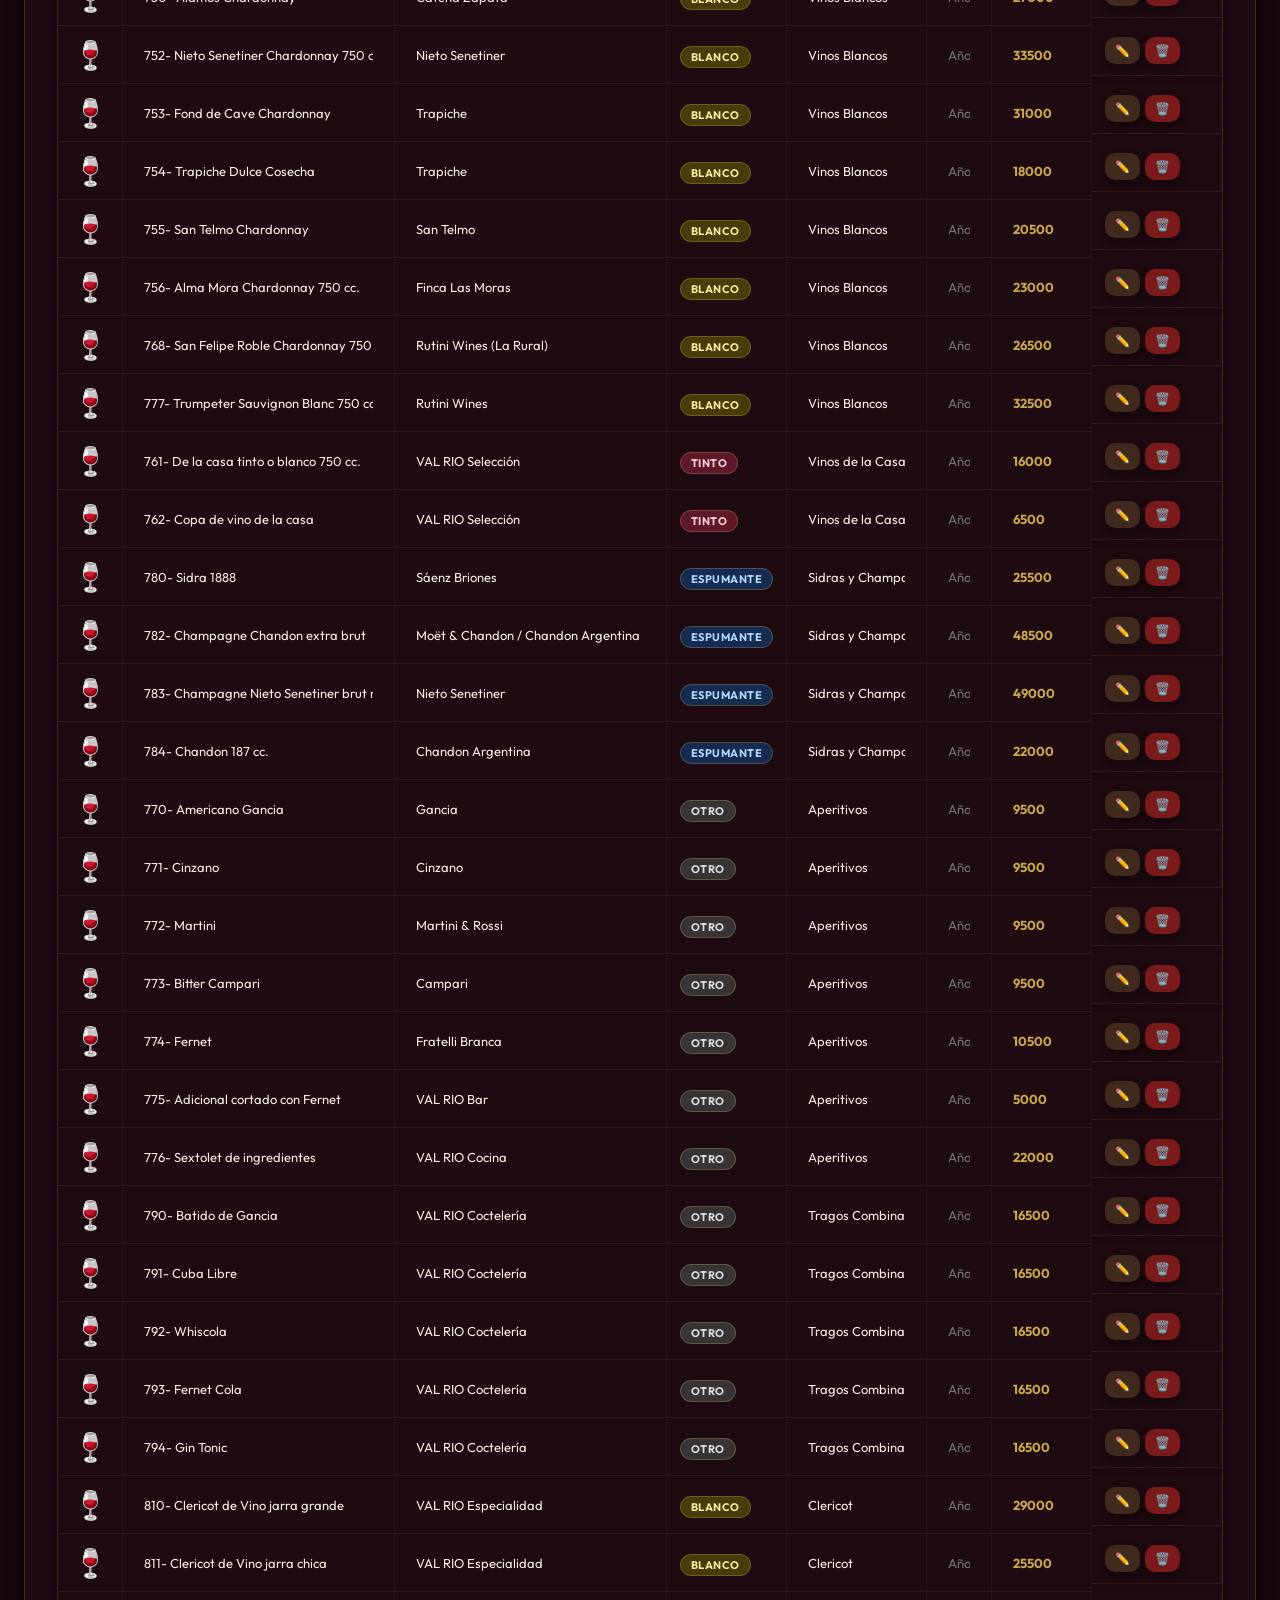
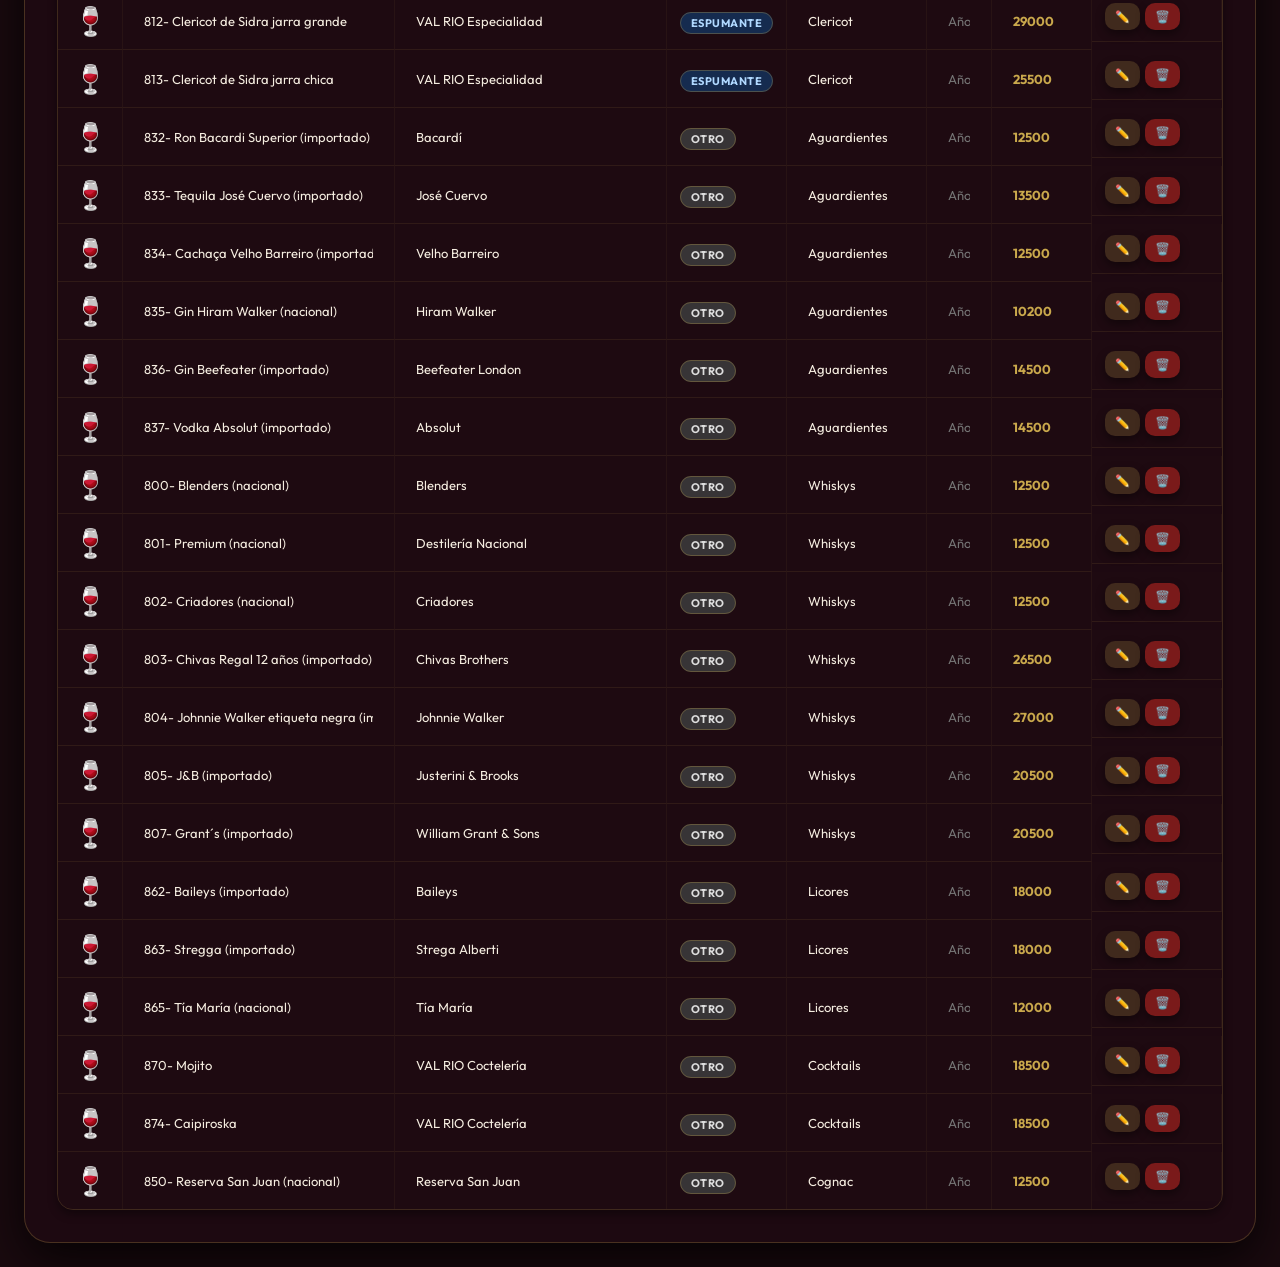
==== commit 779cd3bb: "Update admin.html" ====
--- a/admin.html
+++ b/admin.html
@@ -9,12 +9,12 @@
 
     <style>
         :root {
-            --primary:    #6b1a2e;
-            --gold:       #c9a84c;
-            --gold-light: #e4c97e;
-            --dark:       #1a0a0f;
-            --dark2:      #2d0e1a;
-            --cream:      #f5ede0;
+            --primary:    #6b1a2e;       /* Borgoña profundo */
+            --gold:       #c9a84c;       /* Oro añejo */
+            --gold-light: #e4c97e;       /* Oro claro */
+            --dark:       #1a0a0f;       /* Negro vino */
+            --dark2:      #2d0e1a;       /* Vino oscuro */
+            --cream:      #f5ede0;       /* Crema suave */
             --shadow-sm:  0 4px 10px rgba(0,0,0,0.4);
             --shadow-md:  0 8px 28px rgba(0,0,0,0.6);
             --shadow-lg:  0 16px 48px rgba(0,0,0,0.8);
@@ -47,7 +47,7 @@
             background: rgba(30,10,18,0.97);
             backdrop-filter: blur(14px);
             -webkit-backdrop-filter: blur(14px);
-            border: 1px solid rgba(201,168,76,0.22);
+            border: 1px solid rgba(201,168,76,0.25);
             border-radius: 26px;
             padding: 32px;
             box-shadow: var(--shadow-lg);
@@ -71,7 +71,7 @@
             margin-bottom: 24px; gap: 18px;
             background: rgba(45,14,26,0.6);
             padding: 20px; border-radius: 16px;
-            border: 1px solid rgba(201,168,76,0.14);
+            border: 1px solid rgba(201,168,76,0.18);
         }
         .git-config { flex: 1; min-width: 300px; }
         .git-title {
@@ -94,8 +94,8 @@
         textarea, select {
             padding: 10px 14px;
             border-radius: 10px;
-            border: 1px solid rgba(201,168,76,0.22);
-            background: rgba(30,10,18,0.8);
+            border: 1px solid rgba(201,168,76,0.25);
+            background: rgba(30,10,18,0.85);
             color: var(--cream);
             font-family: 'Outfit', sans-serif;
             font-size: 14px;
@@ -104,7 +104,7 @@
         input:focus, textarea:focus, select:focus {
             outline: none;
             border-color: var(--gold);
-            box-shadow: 0 0 0 3px rgba(201,168,76,0.2);
+            box-shadow: 0 0 0 3px rgba(201,168,76,0.25);
             background: rgba(45,14,26,0.95);
         }
         select option { background: #2d0e1a; color: var(--cream); }
@@ -137,7 +137,7 @@
         form {
             background: rgba(30,10,18,0.98);
             padding: 26px; border-radius: 18px;
-            border: 1px solid rgba(201,168,76,0.28);
+            border: 1px solid rgba(201,168,76,0.3);
             margin-bottom: 26px; display: none;
             box-shadow: var(--shadow-md);
             animation: slideDown 0.3s ease-out;
@@ -161,6 +161,48 @@
         .form-group textarea,
         .form-group select { width: 100%; }
         .full-col { grid-column: 1 / -1; }
+
+        /* ===== ZONA DE ARRASTRAR FOTOS (DRAG & DROP) ===== */
+        .dropZone {
+            border: 2px dashed var(--gold);
+            padding: 20px 16px;
+            text-align: center;
+            border-radius: 14px;
+            cursor: pointer;
+            background: rgba(0, 0, 0, 0.35);
+            color: var(--cream);
+            margin-top: 4px;
+            transition: all 0.25s ease;
+            display: flex;
+            flex-direction: column;
+            align-items: center;
+            justify-content: center;
+            gap: 6px;
+        }
+        .dropZone:hover, .dropZone.dragover {
+            background: rgba(201, 168, 76, 0.18);
+            border-color: var(--gold-light);
+            transform: scale(1.005);
+        }
+        .dropZone b {
+            color: var(--gold-light);
+            font-size: 14px;
+        }
+        .dropZone .drop-subtitle {
+            font-size: 12px;
+            color: rgba(245, 237, 224, 0.65);
+        }
+
+        .previewImg {
+            max-width: 140px;
+            max-height: 140px;
+            margin-top: 12px;
+            border-radius: 12px;
+            border: 2px solid var(--gold);
+            object-fit: cover;
+            display: none;
+            box-shadow: var(--shadow-sm);
+        }
 
         /* ===== SECCIÓN FICHA DE CATADOR ===== */
         .ficha-section {
@@ -233,7 +275,7 @@
             width: 100%; border-collapse: separate;
             border-spacing: 0; margin-top: 16px;
             border-radius: 16px; overflow: hidden;
-            border: 1px solid rgba(201,168,76,0.18);
+            border: 1px solid rgba(201,168,76,0.2);
             box-shadow: var(--shadow-sm);
         }
         th, td {
@@ -275,7 +317,7 @@
             box-shadow: var(--shadow-sm);
             border: 1px solid rgba(201,168,76,0.3);
         }
-        .wine-emoji { font-size: 32px; }
+        .wine-emoji { font-size: 28px; }
 
         /* ===== ACTION BUTTONS ROW ===== */
         #actionButtons {
@@ -284,13 +326,6 @@
         }
 
         .rowActions { display: flex; gap: 5px; }
-
-        .previewImg {
-            max-width: 130px; max-height: 130px;
-            margin-top: 10px; border-radius: 10px;
-            border: 2px dashed rgba(201,168,76,0.4);
-            object-fit: cover; display: none;
-        }
 
         /* ===== TIPO BADGE ===== */
         .tipo-badge {
@@ -299,11 +334,12 @@
             text-transform: uppercase; letter-spacing: 0.5px;
             white-space: nowrap;
         }
-        .tipo-Tinto     { background: rgba(107,26,46,0.8); color: #f8d0d8; }
-        .tipo-Blanco    { background: rgba(80,70,10,0.8);  color: #f5e8a0; }
-        .tipo-Rosado    { background: rgba(140,40,80,0.8); color: #ffc0cb; }
-        .tipo-Espumante { background: rgba(20,50,90,0.8);  color: #b0d8ff; }
-        .tipo-Otro      { background: rgba(60,60,60,0.8);  color: #ddd; }
+        .tipo-Tinto     { background: rgba(107,26,46,0.85); color: #f8d0d8; border: 1px solid rgba(201,168,76,0.3); }
+        .tipo-Blanco    { background: rgba(80,70,10,0.85);  color: #f5e8a0; border: 1px solid rgba(201,168,76,0.3); }
+        .tipo-Rosado    { background: rgba(140,40,80,0.85); color: #ffc0cb; border: 1px solid rgba(201,168,76,0.3); }
+        .tipo-Espumante { background: rgba(20,50,90,0.85);  color: #b0d8ff; border: 1px solid rgba(201,168,76,0.3); }
+        .tipo-Dulce     { background: rgba(120,70,10,0.85); color: #ffe699; border: 1px solid rgba(201,168,76,0.3); }
+        .tipo-Otro      { background: rgba(60,60,60,0.85);  color: #ddd; border: 1px solid rgba(201,168,76,0.3); }
 
         /* ===== TOAST ===== */
         .toast {
@@ -314,7 +350,7 @@
             font-size: 14px;
             opacity: 0; transform: translateY(-10px);
             transition: opacity .25s, transform .25s;
-            box-shadow: 0 10px 30px rgba(0,0,0,0.3);
+            box-shadow: 0 10px 30px rgba(0,0,0,0.4);
         }
         .toast.show { opacity: 1; transform: translateY(0); }
         .toast.ok  { background: #2a5e3a; }
@@ -420,15 +456,15 @@
             <!-- DATOS BÁSICOS -->
             <div class="form-group">
                 <label>Nombre del Vino</label>
-                <input id="nombre" type="text" placeholder="Ej: Zuccardi Malbec">
+                <input id="nombre" type="text" placeholder="Ej: 710- Álamos Malbec">
             </div>
             <div class="form-group">
                 <label>Bodega</label>
-                <input id="bodega" type="text" placeholder="Ej: Zuccardi">
+                <input id="bodega" type="text" placeholder="Ej: Catena Zapata">
             </div>
             <div class="form-group">
                 <label>Región / Origen</label>
-                <input id="region" type="text" placeholder="Ej: Valle de Uco, Mendoza">
+                <input id="region" type="text" placeholder="Ej: Mendoza, Valle de Uco">
             </div>
             <div class="form-group">
                 <label>Año (Cosecha)</label>
@@ -447,16 +483,35 @@
             </div>
             <div class="form-group">
                 <label>Categoría</label>
-                <input id="categoria" type="text" placeholder="Ej: Gran Reserva, Tintos Premium">
+                <input id="categoria" type="text" placeholder="Ej: Vinos Tintos, Tintos Premium">
             </div>
             <div class="form-group">
                 <label>Precio ($)</label>
                 <input id="precio" type="text" placeholder="Solo números">
             </div>
-            <div class="form-group">
-                <label>Ruta de Imagen (img/nombre.jpg)</label>
-                <input id="imagen" type="text" oninput="previewImage()" placeholder="img/mi-vino.jpg">
-                <img id="preview" class="previewImg">
+
+            <!-- CARGA DE IMAGEN CON DRAG & DROP Y EXPLORADOR DE ARCHIVOS -->
+            <div class="form-group full-col">
+                <label>📸 Foto de la Botella / Vino</label>
+                <input type="file" id="imagenFile" accept="image/*" style="display:none" onchange="handleFileSelect(event)">
+                <div id="dropZone" class="dropZone" 
+                     onclick="document.getElementById('imagenFile').click()"
+                     ondragover="handleDragOver(event)" 
+                     ondragleave="handleDragLeave(event)" 
+                     ondrop="handleDrop(event)">
+                    <span style="font-size:28px;">📷</span>
+                    <b id="dropText">Hacé clic aquí para elegir de tus carpetas o arrastrá tu foto desde tu computadora</b>
+                    <div class="drop-subtitle">Se subirá automáticamente a la carpeta <code>img/</code> en GitHub</div>
+                </div>
+                <div style="margin-top:8px; display:flex; gap:10px; align-items:center;">
+                    <div style="flex:1;">
+                        <label style="font-size:11px; color:rgba(245,237,224,0.6); margin-bottom:3px; display:block;">Ruta o URL de Imagen:</label>
+                        <input id="imagen" type="text" oninput="previewImage()" placeholder="img/mi-vino.jpg o https://..." style="width:100%;">
+                    </div>
+                </div>
+                <div style="text-align:center;">
+                    <img id="preview" class="previewImg" alt="Vista previa">
+                </div>
             </div>
 
             <!-- FICHA DE CATADOR -->
@@ -544,7 +599,7 @@
         </div>
 
         <div style="margin-top:20px; display:flex; gap:10px;">
-            <button type="button" onclick="guardarFormulario()">✅ Agregar a la lista</button>
+            <button type="button" onclick="guardarFormulario()">✅ Agregar a la lista temporal</button>
             <button type="button" onclick="cancelForm()" style="background:rgba(120,120,120,0.3); color:#aaa;">Cancelar</button>
         </div>
     </form>
@@ -575,6 +630,24 @@
 </div>
 
 <script>
+    // ===== HELPER GLOBAL PARA FALLBACK DE IMÁGENES =====
+    window.handleImageError = function(img, originalSrc) {
+        if (!img.dataset.tryStep) {
+            img.dataset.tryStep = "1";
+        }
+        const step = parseInt(img.dataset.tryStep, 10);
+        const fileName = (originalSrc || '').split('/').pop();
+        const folders = ["tintos", "blancos", "espumantes", "rosados", "vinos"];
+        
+        if (step <= folders.length) {
+            const nextFolder = folders[step - 1];
+            img.dataset.tryStep = (step + 1).toString();
+            img.src = `img/${nextFolder}/${fileName}`;
+        } else {
+            img.outerHTML = '<span class="wine-emoji">🍷</span>';
+        }
+    };
+
     // ===== DETECCIÓN DINÁMICA GITHUB =====
     const host = window.location.hostname;
     const pathParts = window.location.pathname.split("/");
@@ -596,52 +669,179 @@
     let vinosPT = [];
     let guardando = false;
 
-    // ===== ADMIN LOCK =====
-    const ADMIN_CODE = "cava2025";
+    /**************** TOKEN DE GITHUB Y SEGURIDAD ****************/
+    const ADMIN_CODE = "aguero2026";
 
     function toggleAdminLock() {
         const group = document.getElementById('tokenControlGroup');
-        const btn   = document.getElementById('btnLockAdmin');
+        const btn = document.getElementById('btnLockAdmin');
+        
         if (group.style.display === 'flex') {
             group.style.display = 'none';
             btn.innerHTML = '🔒 Acceso Propietario';
             sessionStorage.removeItem('admin_unlocked');
-            showToast("Acceso cerrado", "info");
+            showToast("Acceso propietario cerrado", "info");
         } else {
             if (sessionStorage.getItem('admin_unlocked') === 'true') {
-                group.style.display = 'flex'; btn.innerHTML = '🔓 Propietario Activo'; return;
+                group.style.display = 'flex';
+                btn.innerHTML = '🔓 Propietario Activo';
+                return;
             }
-            const code = prompt("Ingresá el código de propietario:");
+            const code = prompt("Ingresa el código de seguridad para gestionar el Token:");
             if (code === ADMIN_CODE) {
-                group.style.display = 'flex'; btn.innerHTML = '🔓 Propietario Activo';
-                sessionStorage.setItem('admin_unlocked','true');
-                showToast("Acceso concedido 🍷","ok");
-            } else if (code !== null) showToast("Código incorrecto","err");
+                group.style.display = 'flex';
+                btn.innerHTML = '🔓 Propietario Activo';
+                sessionStorage.setItem('admin_unlocked', 'true');
+                showToast("Acceso propietario concedido 🍷", "ok");
+            } else if (code !== null) {
+                showToast("Código incorrecto", "err");
+            }
         }
     }
 
     function saveToken() {
         const t = document.getElementById('token').value.trim();
         localStorage.setItem('github_token', t);
-        validarToken(); showToast('Token guardado');
-    }
-    function clearToken() { localStorage.removeItem('github_token'); location.reload(); }
-    function getToken()   { return localStorage.getItem('github_token'); }
-
-    async function validarToken() {
+        validarTokenGitHub();
+        showToast('Token guardado localmente');
+    }
+
+    function clearToken() {
+        localStorage.removeItem('github_token');
+        location.reload();
+    }
+
+    function getToken() {
+        return localStorage.getItem('github_token');
+    }
+
+    async function validarTokenGitHub() {
         const token = getToken();
         const statusEl = document.getElementById('tokenStatus');
-        if (!token) { statusEl.innerText = "❌ Sin Token (Solo Lectura)"; statusEl.style.color = "var(--gold)"; return; }
+
+        if (!token) {
+            statusEl.innerText = "❌ Sin Token (Solo Lectura)";
+            statusEl.style.color = "var(--gold)";
+            return;
+        }
+
         try {
-            const res = await fetch('https://api.github.com/user', { headers: { Authorization: `token ${token}` } });
+            const res = await fetch('https://api.github.com/user', {
+                headers: { Authorization: `token ${token}` }
+            });
+
             if (res.ok) {
-                const d = await res.json();
-                statusEl.innerText = `✅ Activo: ${d.login}`; statusEl.style.color = "#4caf7a";
-            } else { statusEl.innerText = "⚠️ Token inválido"; statusEl.style.color = "#e07070"; }
-        } catch { statusEl.innerText = "Error de conexión"; statusEl.style.color = "#e07070"; }
-    }
-
-    // ===== UI HELPERS =====
+                const data = await res.json();
+                statusEl.innerText = `✅ Activo: ${data.login}`;
+                statusEl.style.color = "#4caf7a";
+            } else {
+                statusEl.innerText = "⚠️ Token Vencido/Inválido";
+                statusEl.style.color = "#e07070";
+            }
+        } catch (e) {
+            statusEl.innerText = "Error conexión API";
+            statusEl.style.color = "#e07070";
+        }
+    }
+
+    /**************** LÓGICA DE SUBIR IMAGEN A GITHUB (DRAG & DROP Y EXPLORADOR) ****************/
+    function handleDragOver(e) {
+        e.preventDefault();
+        e.stopPropagation();
+        document.getElementById("dropZone").classList.add("dragover");
+    }
+
+    function handleDragLeave(e) {
+        e.preventDefault();
+        e.stopPropagation();
+        document.getElementById("dropZone").classList.remove("dragover");
+    }
+
+    function handleDrop(e) {
+        e.preventDefault();
+        e.stopPropagation();
+        document.getElementById("dropZone").classList.remove("dragover");
+        if (e.dataTransfer.files && e.dataTransfer.files[0]) {
+            procesarYSubirImagen(e.dataTransfer.files[0]);
+        }
+    }
+
+    function handleFileSelect(e) {
+        if (e.target.files && e.target.files[0]) {
+            procesarYSubirImagen(e.target.files[0]);
+        }
+    }
+
+    async function procesarYSubirImagen(file) {
+        if (!file.type.startsWith("image/")) {
+            showToast("Por favor seleccioná un archivo de imagen válido", "err");
+            return;
+        }
+
+        const token = getToken();
+        if (!token) {
+            showToast("Primero ingresá y guardá tu Token de GitHub", "err");
+            // Permitir vista previa local con base64 temporal
+            const base64Full = await fileToBase64(file);
+            document.getElementById("imagen").value = base64Full;
+            previewImage();
+            return;
+        }
+
+        mostrarLoading();
+        const dropText = document.getElementById("dropText");
+        if (dropText) dropText.innerText = "⏳ Subiendo foto a GitHub...";
+
+        try {
+            const base64Full = await fileToBase64(file);
+            const base64Data = base64Full.split(',')[1];
+
+            const ext = file.name.split('.').pop().toLowerCase() || 'jpg';
+            const nombreLimpio = file.name.replace(/[^a-zA-Z0-9]/g, '_').toLowerCase();
+            const pathGitHub = `img/${Date.now()}_${nombreLimpio}.${ext}`;
+
+            await githubPutFile(pathGitHub, base64Data, `Subida de foto ${pathGitHub} desde Admin Cava`, true);
+
+            document.getElementById("imagen").value = pathGitHub;
+            previewImage();
+
+            showToast("¡Foto subida a la carpeta img/ de GitHub con éxito!", "ok");
+        } catch (err) {
+            console.error(err);
+            showToast("Error al subir foto: " + (err.message || err), "err");
+        } finally {
+            ocultarLoading();
+            if (dropText) dropText.innerText = "Hacé clic aquí para elegir de tus carpetas o arrastrá tu foto desde tu computadora";
+        }
+    }
+
+    function fileToBase64(file) {
+        return new Promise((resolve, reject) => {
+            const reader = new FileReader();
+            reader.readAsDataURL(file);
+            reader.onload = () => resolve(reader.result);
+            reader.onerror = error => reject(error);
+        });
+    }
+
+    // Soporte para pegar imagen con Ctrl+V
+    window.addEventListener('paste', e => {
+        const f = document.getElementById('form');
+        if (f && f.style.display === 'block') {
+            const items = (e.clipboardData || e.originalEvent?.clipboardData)?.items;
+            if (items) {
+                for (let item of items) {
+                    if (item.kind === 'file' && item.type.startsWith('image/')) {
+                        const blob = item.getAsFile();
+                        if (blob) procesarYSubirImagen(blob);
+                        break;
+                    }
+                }
+            }
+        }
+    });
+
+    /**************** UI HELPERS ****************/
     function mostrarLoading() { document.getElementById('loadingOverlay').style.display = 'flex'; }
     function ocultarLoading() { document.getElementById('loadingOverlay').style.display = 'none'; }
     function bloquearUI()     { document.querySelectorAll('button').forEach(b => { b.disabled = true; b.style.opacity='0.5'; }); }
@@ -655,7 +855,7 @@
         setTimeout(() => { div.classList.remove('show'); setTimeout(() => div.remove(), 300); }, 3500);
     }
 
-    // ===== DATOS =====
+    /**************** DATOS ****************/
     function sanitizePrice(v) { return String(v || '0').replace(/[^\d]/g, ''); }
 
     function generateNextId() {
@@ -664,7 +864,7 @@
         return 'vino' + String(max + 1).padStart(4,'0');
     }
 
-    // ===== CARGA DE VINOS (3 IDIOMAS) =====
+    /**************** CARGA DE VINOS (3 IDIOMAS) ****************/
     async function loadVinos() {
         try {
             const [rES, rEN, rPT] = await Promise.all([
@@ -695,14 +895,14 @@
                 if (localPT.ok) { try { vinosPT = await localPT.json(); } catch(e){} }
 
                 render(vinos);
-                showToast("Cargado offline 🔌","info");
+                showToast("Cargado offline 🔌", "info");
             } catch {
-                showToast("No se pudo cargar la carta de vinos.","err");
+                showToast("No se pudo cargar la carta de vinos.", "err");
             }
         }
     }
 
-    // ===== RENDER TABLA =====
+    /**************** RENDER TABLA ****************/
     function tipoBadgeClass(tipo) {
         const t = tipo || 'Otro';
         if (['Tinto','Blanco','Rosado','Espumante','Dulce'].includes(t)) return `tipo-${t}`;
@@ -716,10 +916,12 @@
             const tr = document.createElement('tr');
             tr.dataset.rowId = v.id || '';
             const badgeClass = tipoBadgeClass(v.tipo);
+            const imagenSrc = v.imagen || '';
+
             tr.innerHTML = `
                 <td style="text-align:center">
-                    ${v.imagen
-                        ? `<img src="${v.imagen}" class="mini" onerror="this.style.display='none'">`
+                    ${imagenSrc
+                        ? `<img src="${imagenSrc}" class="mini" onerror="handleImageError(this, '${imagenSrc}')">`
                         : `<span class="wine-emoji">🍷</span>`
                     }
                 </td>
@@ -735,6 +937,16 @@
                 </td>
             `;
 
+            // Inputs reactivos
+            const inputs = tr.querySelectorAll('input');
+            inputs[0].oninput = e => updateLocal(v.id, 'nombre', e.target.value);
+            inputs[1].oninput = e => updateLocal(v.id, 'bodega', e.target.value);
+            inputs[2].oninput = e => updateLocal(v.id, 'categoria', e.target.value);
+            inputs[3].oninput = e => updateLocal(v.id, 'anio', e.target.value);
+
+            const precioInput = tr.querySelector('.input-precio');
+            precioInput.oninput = e => updateLocal(v.id, 'precio', e.target.value);
+
             // Botón editar → carga en formulario
             tr.querySelector('.editBtn').addEventListener('click', () => editarVino(v.id));
 
@@ -753,6 +965,14 @@
         });
     }
 
+    function updateLocal(id, field, value) {
+        const idx = vinos.findIndex(v => v.id === id);
+        if (idx !== -1) {
+            if (field === 'precio') value = sanitizePrice(value);
+            vinos[idx][field] = value;
+        }
+    }
+
     // ===== GUARDAR CAMBIOS DE TABLA =====
     function recogerDatosDeTabla() {
         const rows = document.querySelectorAll('#tbody tr');
@@ -760,7 +980,7 @@
             const inputs = tr.querySelectorAll('input[type="text"]');
             const id = tr.dataset.rowId;
             const idx = vinos.findIndex(v => v.id === id);
-            if (idx === -1) return;
+            if (idx === -1 || inputs.length < 5) return;
             vinos[idx].nombre    = inputs[0].value.trim();
             vinos[idx].bodega    = inputs[1].value.trim();
             vinos[idx].categoria = inputs[2].value.trim();
@@ -769,7 +989,7 @@
         });
     }
 
-    // ===== AUTO TRADUCCIÓN CON IA =====
+    /**************** AUTO TRADUCCIÓN CON IA ****************/
     async function autoTraducir() {
         const esNombre   = document.getElementById('nombre').value.trim();
         const esCat      = document.getElementById('categoria').value.trim();
@@ -836,13 +1056,23 @@
         }
     }
 
-    // ===== FORMULARIO AGREGAR / EDITAR =====
+    /**************** FORMULARIO AGREGAR / EDITAR ****************/
     function toggleForm() {
         const f = document.getElementById('form');
-        f.style.display = f.style.display === 'block' ? 'none' : 'block';
-        if (f.style.display === 'block') limpiarForm();
-    }
-    function cancelForm() { document.getElementById('form').style.display = 'none'; limpiarForm(); }
+        const editId = document.getElementById('editId');
+        if (f.style.display === 'block' && !editId.value) {
+            f.style.display = 'none';
+        } else {
+            f.style.display = 'block';
+            limpiarForm();
+            setTimeout(() => document.getElementById('nombre').focus(), 100);
+        }
+    }
+
+    function cancelForm() {
+        document.getElementById('form').style.display = 'none';
+        limpiarForm();
+    }
 
     function limpiarForm() {
         ['editId','nombre','bodega','region','anio','precio','imagen','descripcion','historia','maridaje','categoria',
@@ -851,16 +1081,25 @@
             const el = document.getElementById(id);
             if (el) el.value = '';
         });
+        const fileInput = document.getElementById('imagenFile');
+        if (fileInput) fileInput.value = '';
         document.getElementById('tipo').value = 'Tinto';
         document.getElementById('preview').style.display = 'none';
+        document.getElementById('preview').src = '';
         document.getElementById('formTitle').textContent = 'Agregar Nuevo Vino';
     }
 
     function previewImage() {
-        const src = document.getElementById('imagen').value.trim();
+        const src = (document.getElementById('imagen').value || '').trim();
         const img = document.getElementById('preview');
-        if (src) { img.src = src; img.style.display = 'block'; }
-        else      { img.style.display = 'none'; }
+        if (src) {
+            img.src = src;
+            img.style.display = 'inline-block';
+            img.onerror = () => { img.style.display = 'none'; };
+        } else {
+            img.style.display = 'none';
+            img.src = '';
+        }
     }
 
     function guardarFormulario() {
@@ -874,7 +1113,7 @@
         const region      = document.getElementById('region').value.trim();
         const anio        = document.getElementById('anio').value.trim();
         const tipo        = document.getElementById('tipo').value;
-        const categoria   = document.getElementById('categoria').value.trim() || 'Tintos Premium';
+        const categoria   = document.getElementById('categoria').value.trim() || 'Vinos Tintos';
         const precio      = sanitizePrice(document.getElementById('precio').value);
         const imagen      = document.getElementById('imagen').value.trim();
         const descripcion = document.getElementById('descripcion').value.trim();
@@ -989,7 +1228,7 @@
         document.getElementById('form').scrollIntoView({ behavior: 'smooth', block: 'start' });
     }
 
-    // ===== FILTRO BÚSQUEDA =====
+    /**************** FILTRO BÚSQUEDA ****************/
     function filterVinos() {
         const q = document.getElementById('searchAdmin').value.toLowerCase().trim();
         if (!q) { render(vinos); return; }
@@ -1002,23 +1241,78 @@
         ));
     }
 
-    // ===== GUARDAR EN GITHUB (3 IDIOMAS) =====
+    /**************** CONEXIÓN API GITHUB (PUT FILE) ****************/
+    async function githubPutFile(path, contentString, message, isBase64 = false) {
+        const token = getToken();
+        if (!token) throw new Error("No has configurado un token de GitHub.");
+
+        const cacheBuster = `?t=${Date.now()}`;
+        let sha = undefined;
+
+        try {
+            const resInfo = await fetch(`https://api.github.com/repos/${USERNAME}/${REPO}/contents/${path}${cacheBuster}`, {
+                headers: { Authorization: `token ${token}` }
+            });
+
+            if (resInfo.ok) {
+                const data = await resInfo.json();
+                sha = data.sha;
+            }
+        } catch (e) {
+            console.warn("No se pudo obtener SHA previo:", path, e);
+        }
+
+        const base64Content = isBase64 ? contentString : btoa(unescape(encodeURIComponent(contentString)));
+
+        const body = {
+            message,
+            content: base64Content,
+            branch: BRANCH,
+            sha
+        };
+
+        const res = await fetch(`https://api.github.com/repos/${USERNAME}/${REPO}/contents/${path}`, {
+            method: 'PUT',
+            headers: {
+                Authorization: `token ${token}`,
+                'Content-Type': 'application/json'
+            },
+            body: JSON.stringify(body)
+        });
+
+        if (!res.ok) {
+            const errText = await res.text();
+            throw new Error(`Error en GitHub API al guardar ${path}: ${errText}`);
+        }
+    }
+
+    /**************** GUARDAR EN GITHUB (3 IDIOMAS) ****************/
     async function guardarTodo() {
-        if (guardando) return;
+        if (guardando) {
+            showToast("⏳ Se está procesando un guardado. Espera...", "info");
+            return;
+        }
+
         recogerDatosDeTabla();
         const token = getToken();
-        if (!token) { showToast("Necesitás un Token de GitHub para guardar en la nube","err"); return; }
+        if (!token) {
+            showToast("Introduce y guarda tu token de GitHub para poder guardar cambios en la nube.", "err");
+            return;
+        }
 
         guardando = true;
-        mostrarLoading(); bloquearUI();
+        mostrarLoading();
+        bloquearUI();
 
         // Respaldo local automático
         try {
-            const blob = new Blob([JSON.stringify(vinos, null, 2)], { type: 'application/json' });
+            const backupBlob = new Blob([JSON.stringify(vinos, null, 2)], { type: 'application/json' });
             const a = document.createElement('a');
-            a.href = URL.createObjectURL(blob);
-            a.download = `vinos_backup_${new Date().toISOString().slice(0,10)}.json`;
-            document.body.appendChild(a); a.click(); document.body.removeChild(a);
+            a.href = URL.createObjectURL(backupBlob);
+            a.download = `backup_cava_vinos_${USERNAME}_${new Date().toISOString().slice(0, 10)}.json`;
+            document.body.appendChild(a);
+            a.click();
+            document.body.removeChild(a);
         } catch(e) {
             console.error("Error backup:", e);
         }
@@ -1061,55 +1355,35 @@
                 };
             });
 
-            await subirJSON(MAIN_JSON, JSON.stringify(vinos, null, 2), token, "Actualización Carta de Vinos (Español)");
-            await subirJSON(EN_JSON, JSON.stringify(syncedEN, null, 2), token, "Sincronización Carta de Vinos (Inglés)");
-            await subirJSON(PT_JSON, JSON.stringify(syncedPT, null, 2), token, "Sincronización Carta de Vinos (Portugués)");
-
-            showToast("✨ ¡Carta de vinos sincronizada en 3 idiomas en GitHub!","ok");
+            await githubPutFile(MAIN_JSON, JSON.stringify(vinos, null, 2), "Actualización Carta de Vinos (Español)");
+            await githubPutFile(EN_JSON, JSON.stringify(syncedEN, null, 2), "Sincronización Carta de Vinos (Inglés)");
+            await githubPutFile(PT_JSON, JSON.stringify(syncedPT, null, 2), "Sincronización Carta de Vinos (Portugués)");
+
+            showToast("✨ ¡Carta de vinos sincronizada en 3 idiomas en GitHub correctamente!", "ok");
         } catch(e) {
             console.error(e);
-            showToast("Error al guardar en GitHub: " + e.message, "err");
+            showToast(`Error al guardar en GitHub: ${e.message || e}`, "err");
         } finally {
             guardando = false;
-            ocultarLoading(); desbloquearUI();
-        }
-    }
-
-    async function subirJSON(filename, content, token, commitMsg) {
-        const apiUrl = `https://api.github.com/repos/${USERNAME}/${REPO}/contents/${filename}`;
-        let sha = null;
-        try {
-            const get = await fetch(apiUrl, { headers: { Authorization: `token ${token}` } });
-            if (get.ok) { const d = await get.json(); sha = d.sha; }
-        } catch {}
-
-        const body = {
-            message: commitMsg,
-            content: btoa(unescape(encodeURIComponent(content))),
-            branch:  BRANCH
-        };
-        if (sha) body.sha = sha;
-
-        const put = await fetch(apiUrl, {
-            method: 'PUT',
-            headers: { Authorization: `token ${token}`, 'Content-Type': 'application/json' },
-            body: JSON.stringify(body)
-        });
-        if (!put.ok) {
-            const err = await put.json();
-            throw new Error(err.message || 'Error al subir archivo');
-        }
-        return put;
+            ocultarLoading();
+            desbloquearUI();
+            render(vinos);
+        }
     }
 
     // ===== NAVEGACIÓN =====
     function irIndex()    { window.open('index.html', '_blank'); }
-    function irWhatsApp() { window.open('https://wa.me/?text=Necesito%20soporte%20para%20Cava%20de%20Vinos', '_blank'); }
+    function irWhatsApp() { 
+        const numero = "5491123140119";
+        const msg = encodeURIComponent("Hola, necesito ayuda con el admin de la Cava de Vinos");
+        window.open(`https://wa.me/${numero}?text=${msg}`, '_blank'); 
+    }
 
     // ===== INICIO =====
-    loadVinos();
-    const tSaved = getToken();
-    if (tSaved) validarToken();
+    document.addEventListener('DOMContentLoaded', () => {
+        validarTokenGitHub();
+        loadVinos();
+    });
 </script>
 
 </body>
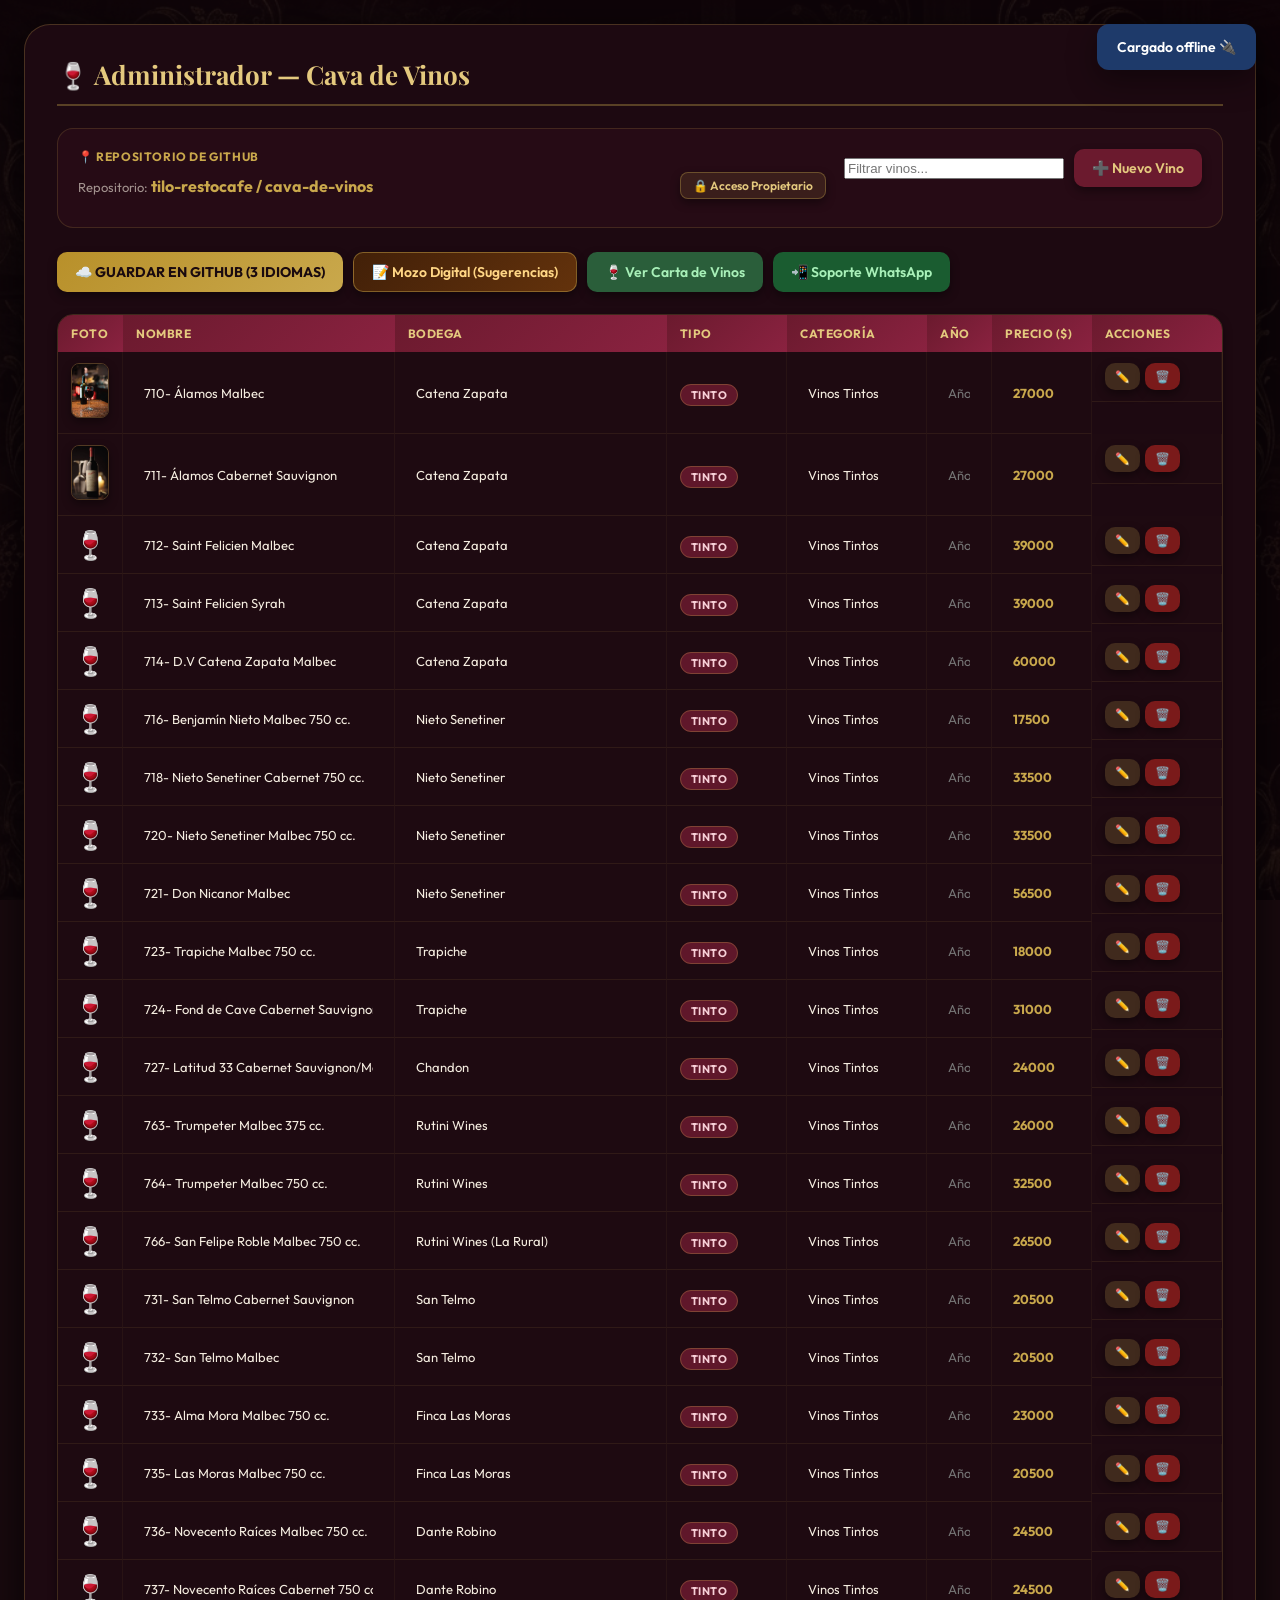
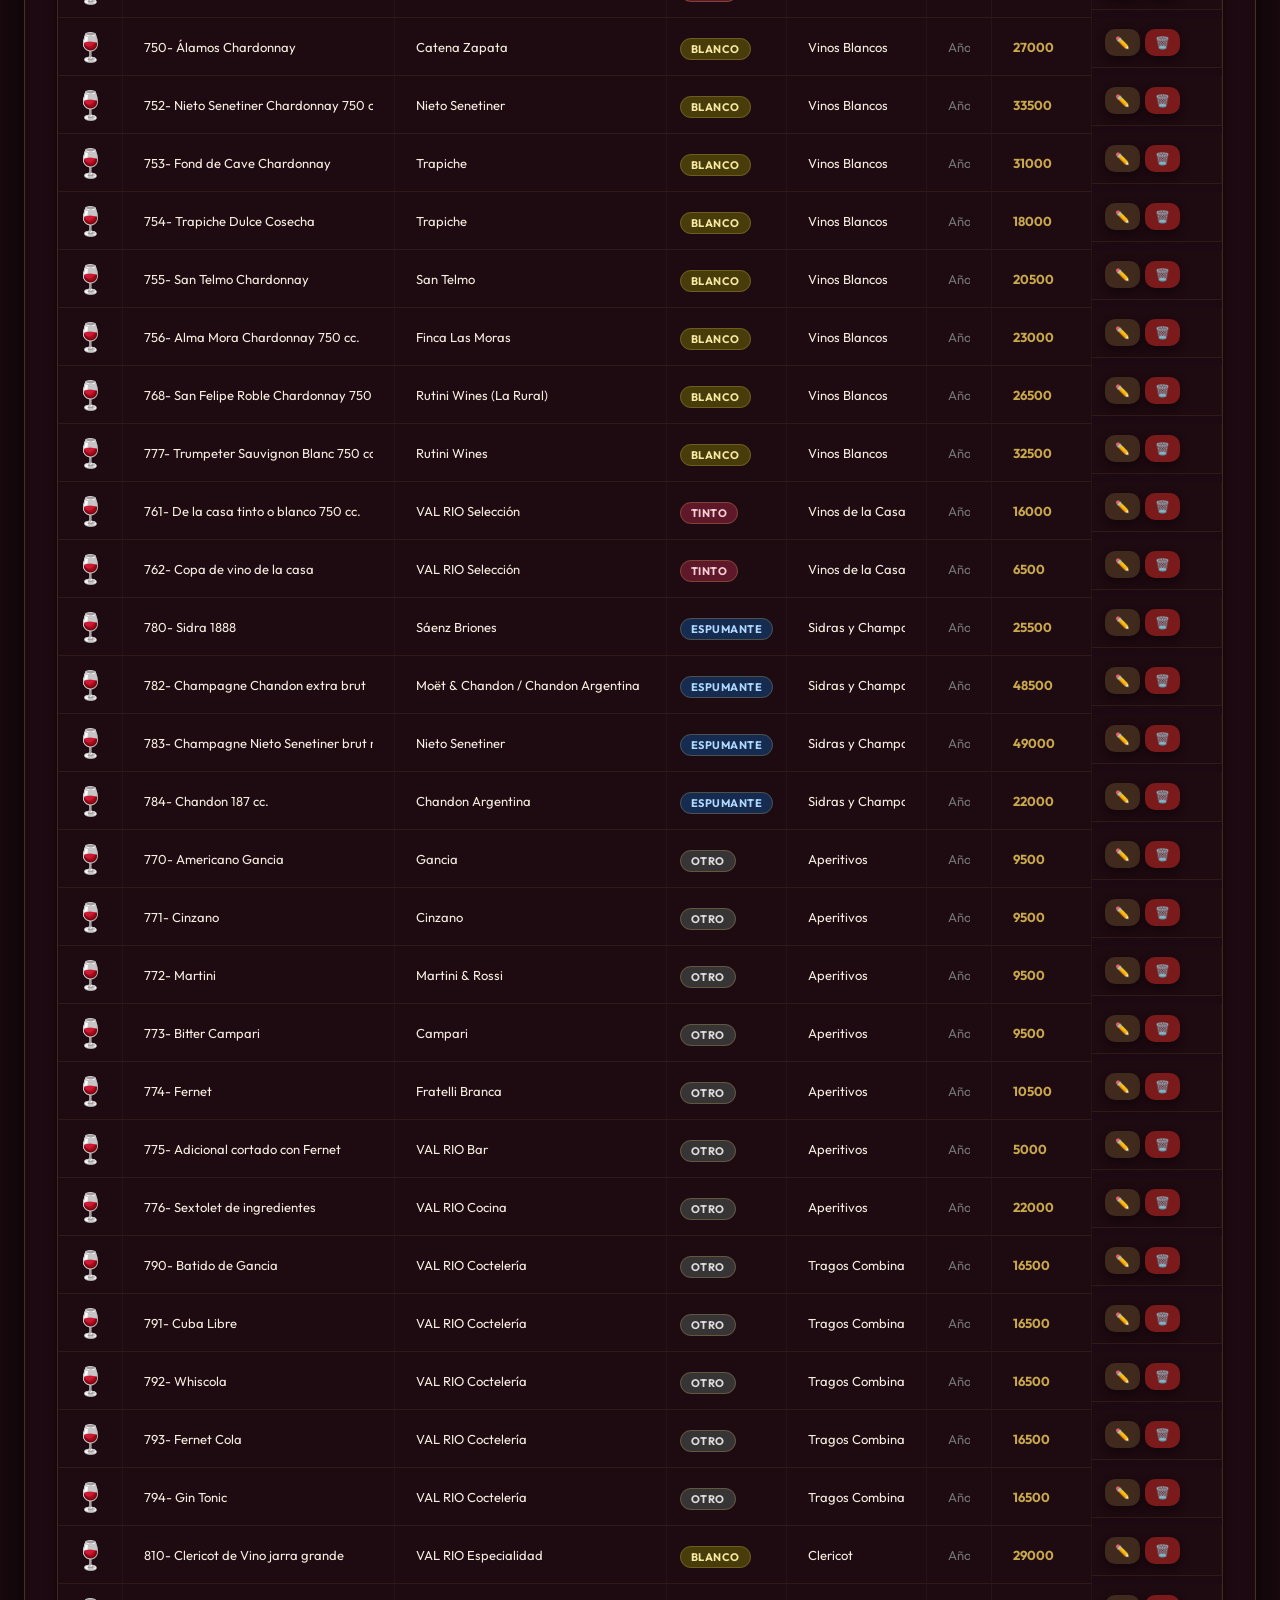
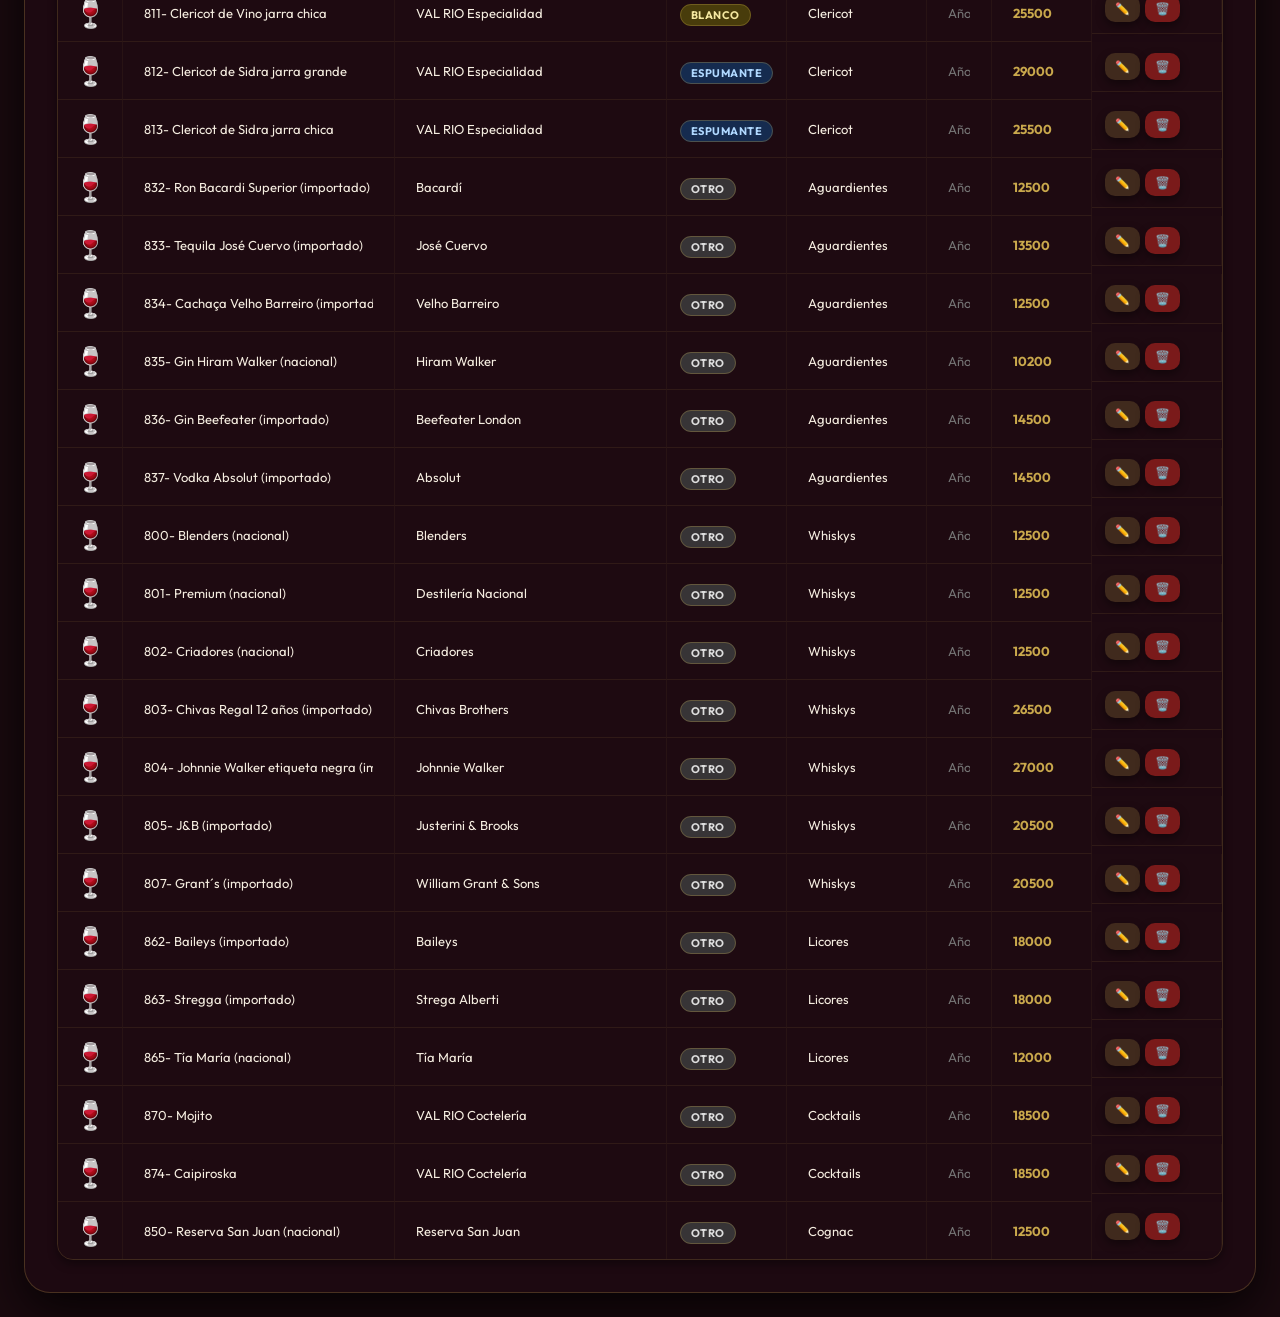
==== commit 58f849d5: "Add Mozo Digital button and navigation function" ====
--- a/admin.html
+++ b/admin.html
@@ -441,6 +441,7 @@
     <!-- BOTONES DE ACCIÓN -->
     <div id="actionButtons">
         <button class="gold" id="guardarTodos" onclick="guardarTodo()">☁️ GUARDAR EN GITHUB (3 IDIOMAS)</button>
+        <button class="secondary" onclick="irMozoDigital()" style="background: linear-gradient(135deg, #422008, #63320c); color: #ffd685; border: 1px solid rgba(201,168,76,0.45);">📝 Mozo Digital (Sugerencias)</button>
         <button class="secondary" onclick="irIndex()">🍷 Ver Carta de Vinos</button>
         <button class="secondary" onclick="irWhatsApp()" style="background:#1a5c30; color:#a8f0b8;">📲 Soporte WhatsApp</button>
     </div>
@@ -1372,6 +1373,7 @@
     }
 
     // ===== NAVEGACIÓN =====
+    function irMozoDigital() { window.location.href = 'admin/admin.html'; }
     function irIndex()    { window.open('index.html', '_blank'); }
     function irWhatsApp() { 
         const numero = "5491123140119";
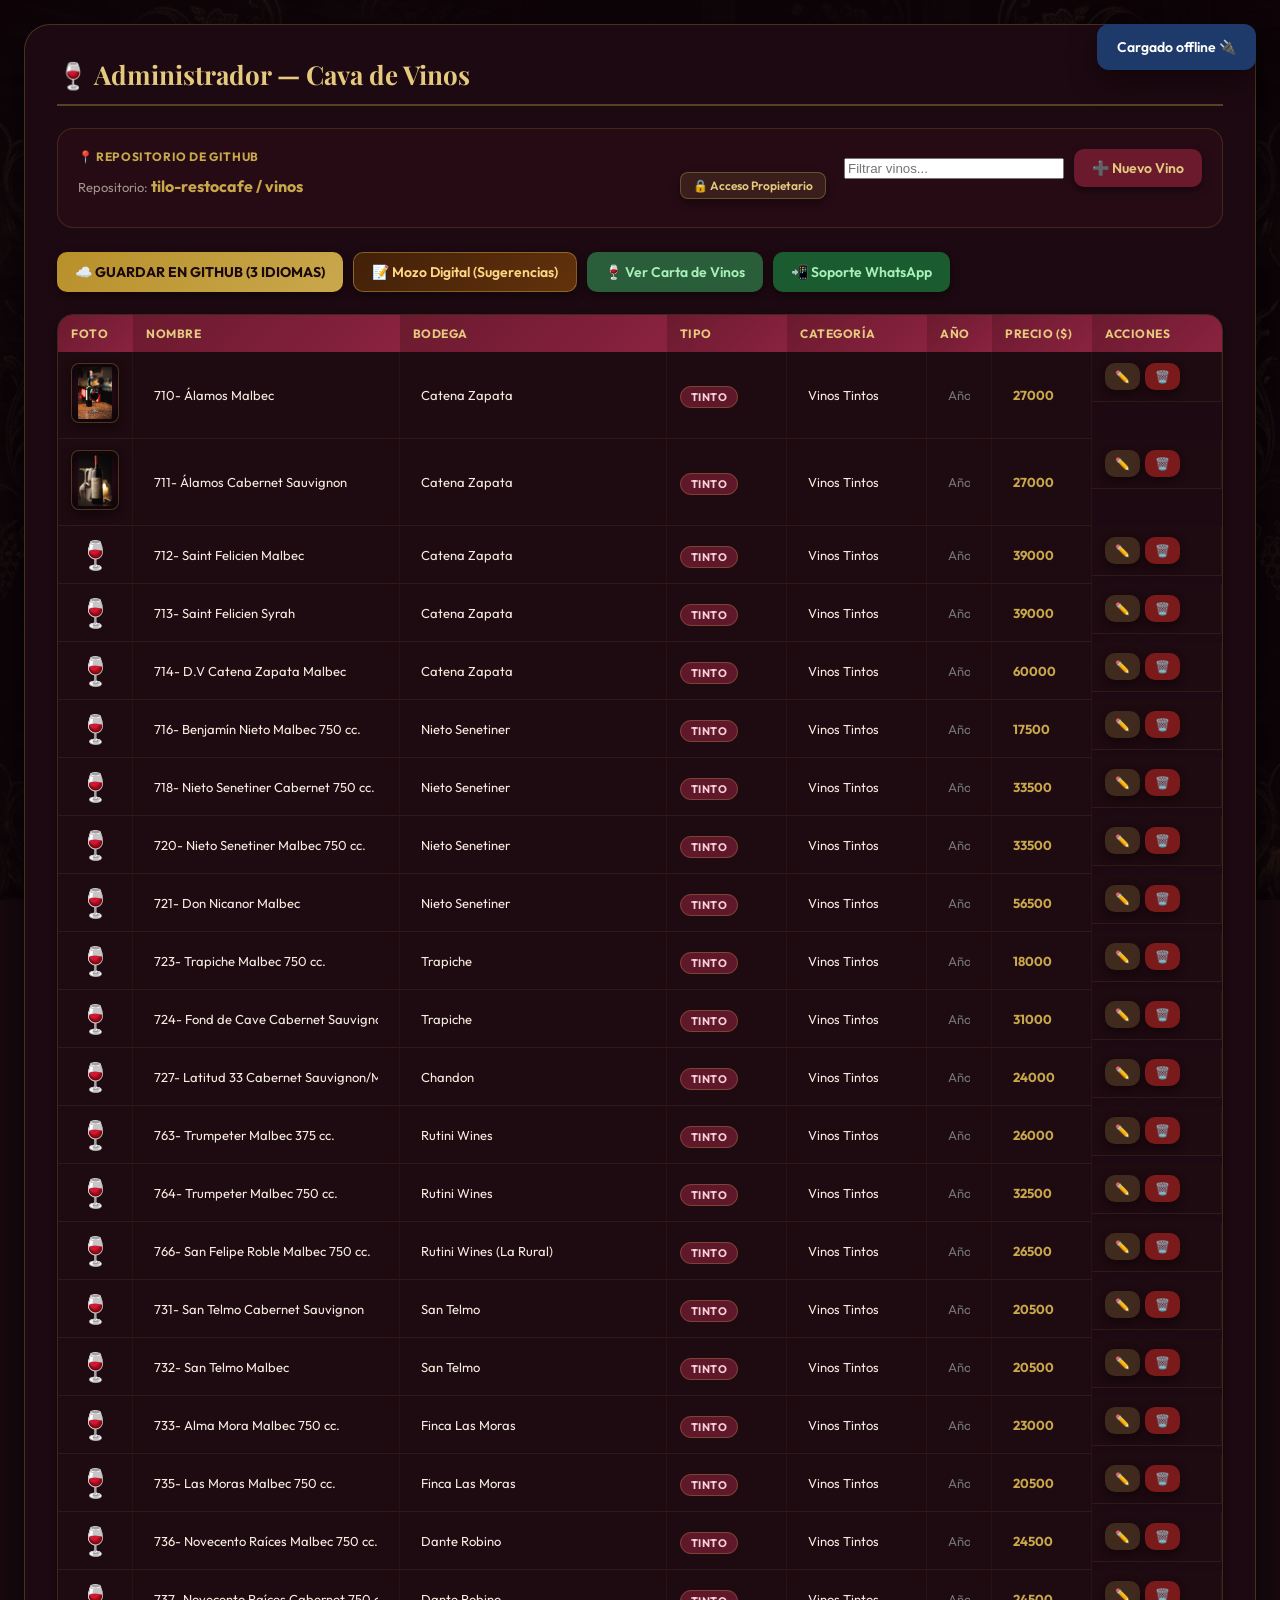
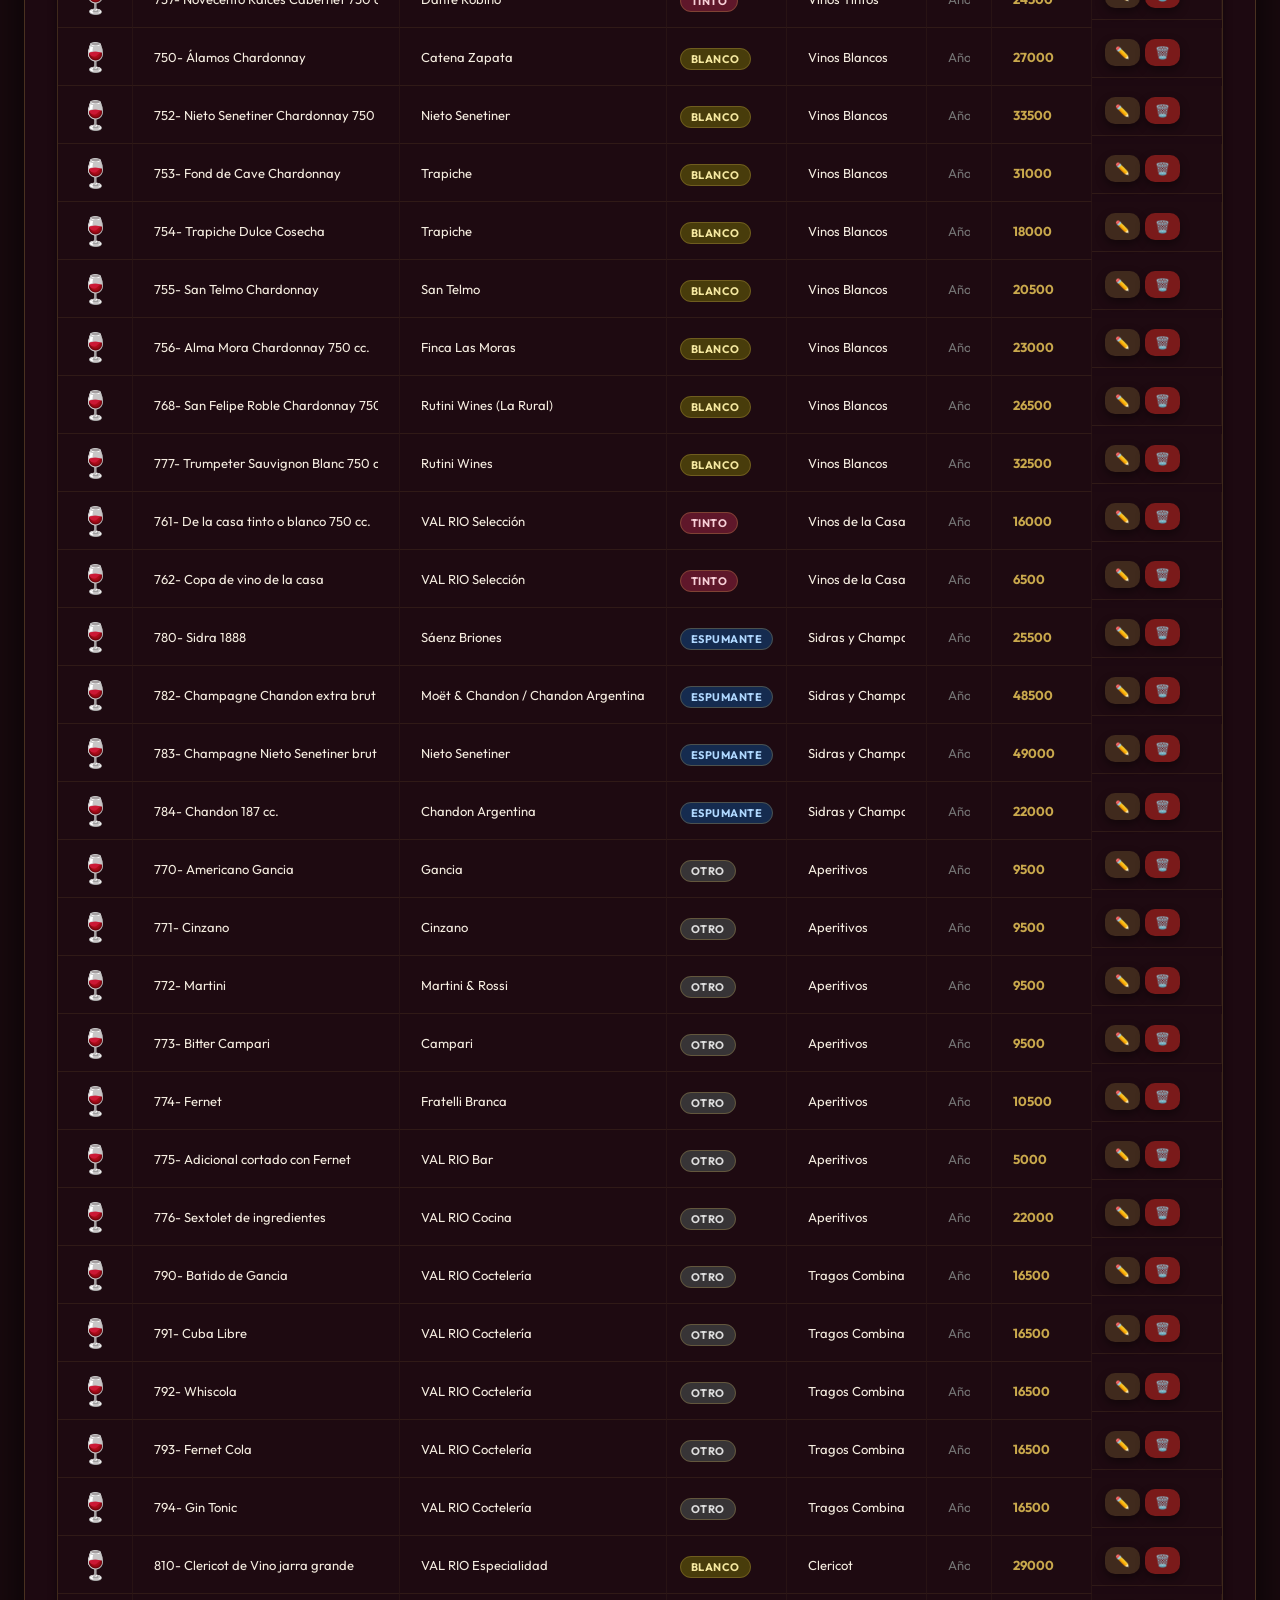
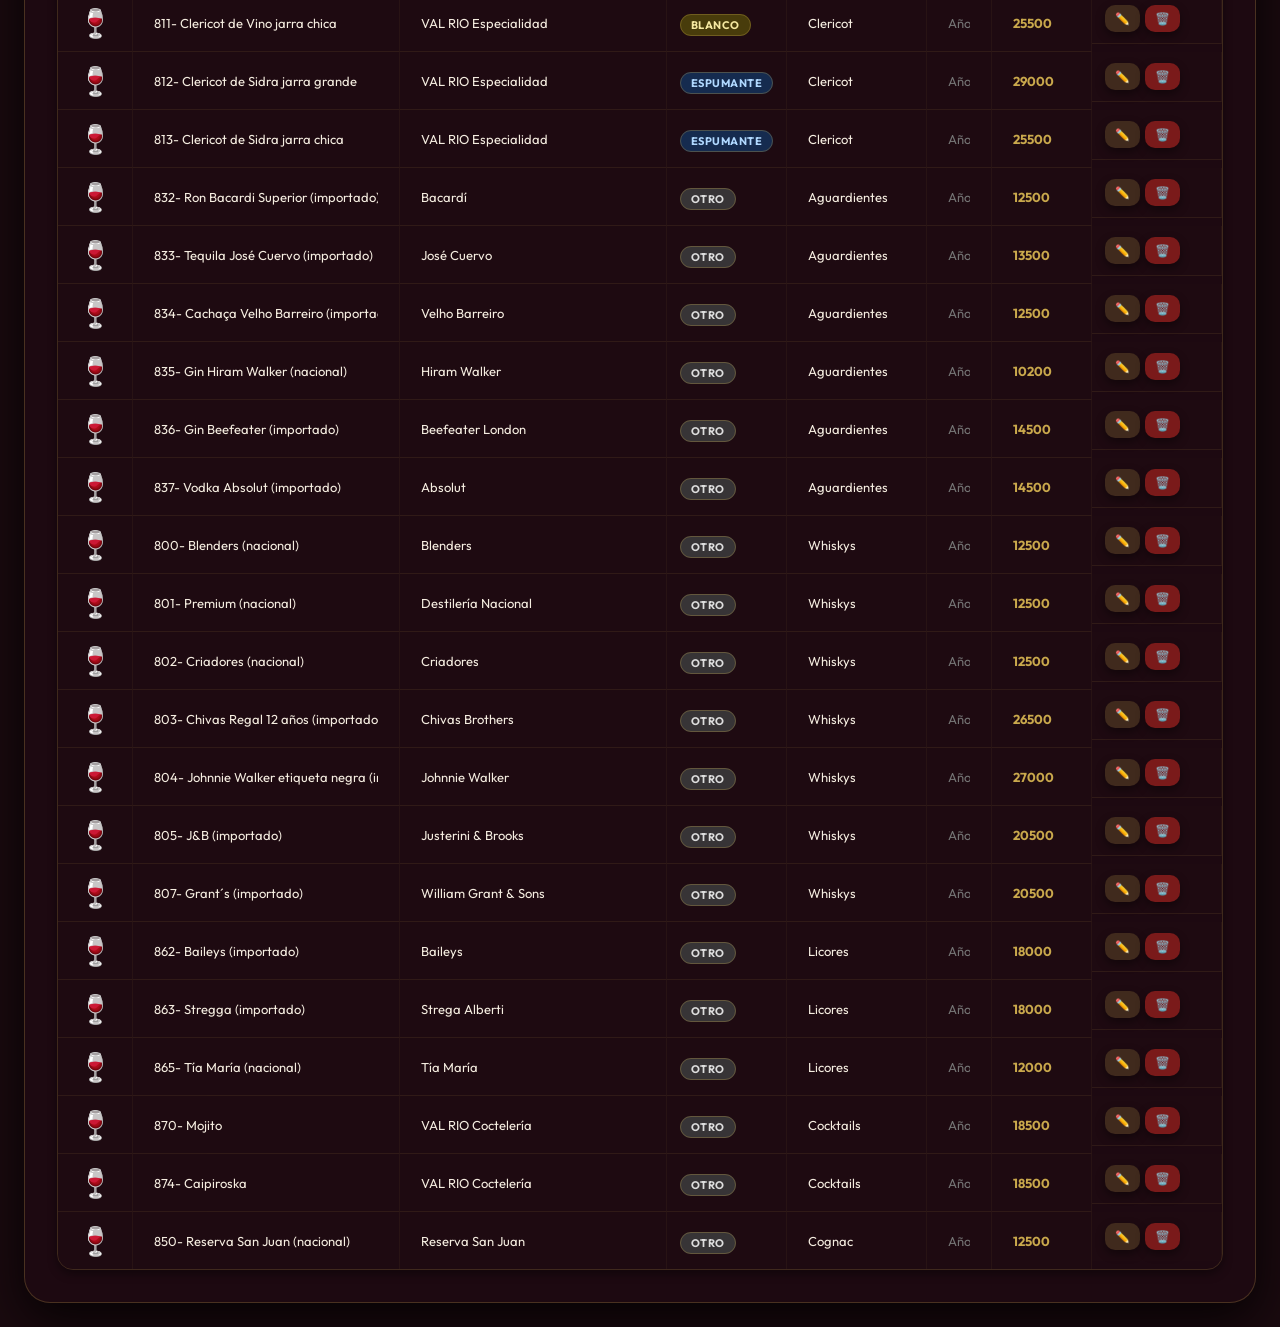
==== commit db01c7c1: "Enhance image upload with preview and styling Updated the image upload section to include a preview " ====
--- a/admin.html
+++ b/admin.html
@@ -162,16 +162,26 @@
         .form-group select { width: 100%; }
         .full-col { grid-column: 1 / -1; }
 
-        /* ===== ZONA DE ARRASTRAR FOTOS (DRAG & DROP) ===== */
+        /* ===== ZONA DE ARRASTRAR FOTOS (DRAG & DROP) Y PREVIEW ===== */
+        .image-upload-wrapper {
+            display: flex;
+            flex-direction: column;
+            gap: 12px;
+            background: rgba(20, 7, 13, 0.6);
+            border: 1px solid rgba(201,168,76,0.25);
+            border-radius: 16px;
+            padding: 16px;
+            margin-top: 4px;
+        }
+
         .dropZone {
-            border: 2px dashed var(--gold);
+            border: 2px dashed rgba(201,168,76,0.6);
             padding: 20px 16px;
             text-align: center;
             border-radius: 14px;
             cursor: pointer;
             background: rgba(0, 0, 0, 0.35);
             color: var(--cream);
-            margin-top: 4px;
             transition: all 0.25s ease;
             display: flex;
             flex-direction: column;
@@ -193,15 +203,83 @@
             color: rgba(245, 237, 224, 0.65);
         }
 
+        .preview-box {
+            display: none;
+            background: linear-gradient(145deg, rgba(45, 14, 26, 0.8), rgba(20, 7, 13, 0.95));
+            border: 1px solid rgba(201, 168, 76, 0.35);
+            border-radius: 14px;
+            padding: 16px;
+            align-items: center;
+            gap: 18px;
+            box-shadow: var(--shadow-sm);
+            animation: fadeIn 0.3s ease;
+        }
+        .preview-box.has-image {
+            display: flex;
+        }
+        @keyframes fadeIn {
+            from { opacity: 0; transform: translateY(6px); }
+            to   { opacity: 1; transform: translateY(0); }
+        }
+
+        .preview-img-frame {
+            width: 120px;
+            height: 160px;
+            flex-shrink: 0;
+            background: radial-gradient(circle at 50% 50%, rgba(107, 26, 46, 0.5) 0%, rgba(15, 5, 10, 0.95) 80%);
+            border: 1px solid rgba(201, 168, 76, 0.3);
+            border-radius: 12px;
+            display: flex;
+            align-items: center;
+            justify-content: center;
+            padding: 8px;
+            overflow: hidden;
+            box-shadow: inset 0 0 15px rgba(0,0,0,0.6);
+        }
         .previewImg {
-            max-width: 140px;
-            max-height: 140px;
-            margin-top: 12px;
-            border-radius: 12px;
-            border: 2px solid var(--gold);
-            object-fit: cover;
-            display: none;
-            box-shadow: var(--shadow-sm);
+            max-width: 100%;
+            max-height: 100%;
+            width: auto;
+            height: auto;
+            object-fit: contain;
+            object-position: center;
+            filter: drop-shadow(0 6px 12px rgba(0,0,0,0.7));
+            display: block;
+            transition: transform 0.3s ease;
+        }
+        .preview-img-frame:hover .previewImg {
+            transform: scale(1.06);
+        }
+
+        .preview-info {
+            flex: 1;
+            display: flex;
+            flex-direction: column;
+            gap: 8px;
+        }
+        .preview-title {
+            font-size: 13px;
+            font-weight: 700;
+            color: var(--gold-light);
+            display: flex;
+            align-items: center;
+            gap: 6px;
+        }
+        .preview-filename {
+            font-size: 12px;
+            color: rgba(245, 237, 224, 0.75);
+            word-break: break-all;
+            background: rgba(0,0,0,0.3);
+            padding: 6px 10px;
+            border-radius: 8px;
+            border: 1px solid rgba(201,168,76,0.15);
+            font-family: monospace;
+        }
+        .preview-actions {
+            display: flex;
+            gap: 8px;
+            flex-wrap: wrap;
+            margin-top: 4px;
         }
 
         /* ===== SECCIÓN FICHA DE CATADOR ===== */
@@ -312,10 +390,16 @@
         td textarea { resize: vertical; min-height: 42px; font-family: inherit; }
 
         img.mini {
-            max-width: 55px; max-height: 55px;
-            border-radius: 8px; object-fit: cover;
+            width: 48px;
+            height: 60px;
+            border-radius: 8px;
+            object-fit: contain;
+            object-position: center;
+            background: radial-gradient(circle at 50% 50%, rgba(107, 26, 46, 0.4) 0%, rgba(15, 5, 10, 0.9) 80%);
+            padding: 3px;
             box-shadow: var(--shadow-sm);
             border: 1px solid rgba(201,168,76,0.3);
+            display: inline-block;
         }
         .wine-emoji { font-size: 28px; }
 
@@ -495,23 +579,38 @@
             <div class="form-group full-col">
                 <label>📸 Foto de la Botella / Vino</label>
                 <input type="file" id="imagenFile" accept="image/*" style="display:none" onchange="handleFileSelect(event)">
-                <div id="dropZone" class="dropZone" 
-                     onclick="document.getElementById('imagenFile').click()"
-                     ondragover="handleDragOver(event)" 
-                     ondragleave="handleDragLeave(event)" 
-                     ondrop="handleDrop(event)">
-                    <span style="font-size:28px;">📷</span>
-                    <b id="dropText">Hacé clic aquí para elegir de tus carpetas o arrastrá tu foto desde tu computadora</b>
-                    <div class="drop-subtitle">Se subirá automáticamente a la carpeta <code>img/</code> en GitHub</div>
-                </div>
-                <div style="margin-top:8px; display:flex; gap:10px; align-items:center;">
-                    <div style="flex:1;">
-                        <label style="font-size:11px; color:rgba(245,237,224,0.6); margin-bottom:3px; display:block;">Ruta o URL de Imagen:</label>
+                
+                <div class="image-upload-wrapper">
+                    <!-- DROPZONE -->
+                    <div id="dropZone" class="dropZone" 
+                         onclick="document.getElementById('imagenFile').click()"
+                         ondragover="handleDragOver(event)" 
+                         ondragleave="handleDragLeave(event)" 
+                         ondrop="handleDrop(event)">
+                        <span style="font-size:32px;">📷</span>
+                        <b id="dropText">Hacé clic aquí para elegir de tus carpetas o arrastrá tu foto</b>
+                        <div class="drop-subtitle">Formatos: JPG, PNG, WEBP. Se optimiza y sincroniza en GitHub</div>
+                    </div>
+
+                    <!-- VISTA PREVIA ELEGANTE -->
+                    <div id="previewBox" class="preview-box">
+                        <div class="preview-img-frame">
+                            <img id="preview" class="previewImg" alt="Vista previa de botella">
+                        </div>
+                        <div class="preview-info">
+                            <div class="preview-title">✨ Vista Previa de la Botella</div>
+                            <div id="previewFilename" class="preview-filename">Sin foto</div>
+                            <div class="preview-actions">
+                                <button type="button" onclick="document.getElementById('imagenFile').click()" style="padding:6px 12px; font-size:12px; background:rgba(201,168,76,0.2); color:var(--gold-light); border:1px solid rgba(201,168,76,0.4);">🔄 Cambiar foto</button>
+                                <button type="button" onclick="quitarFoto()" class="danger" style="padding:6px 12px; font-size:12px;">🗑️ Quitar foto</button>
+                            </div>
+                        </div>
+                    </div>
+
+                    <div>
+                        <label style="font-size:11px; color:rgba(245,237,224,0.6); margin-bottom:3px; display:block;">Ruta o URL de Imagen (automática o manual):</label>
                         <input id="imagen" type="text" oninput="previewImage()" placeholder="img/mi-vino.jpg o https://..." style="width:100%;">
                     </div>
-                </div>
-                <div style="text-align:center;">
-                    <img id="preview" class="previewImg" alt="Vista previa">
                 </div>
             </div>
 
@@ -638,12 +737,20 @@
         }
         const step = parseInt(img.dataset.tryStep, 10);
         const fileName = (originalSrc || '').split('/').pop();
+        
+        if (step === 1 && originalSrc && !originalSrc.startsWith('data:')) {
+            // Intentar cargar directo desde GitHub Raw si falló la ruta relativa local
+            img.dataset.tryStep = "2";
+            const ghSrc = originalSrc.startsWith('http') ? originalSrc : `https://raw.githubusercontent.com/${USERNAME}/${REPO}/${BRANCH}/${originalSrc}`;
+            img.src = ghSrc;
+            return;
+        }
+
         const folders = ["tintos", "blancos", "espumantes", "rosados", "vinos"];
-        
-        if (step <= folders.length) {
-            const nextFolder = folders[step - 1];
+        const folderIndex = step - 2;
+        if (folderIndex < folders.length) {
             img.dataset.tryStep = (step + 1).toString();
-            img.src = `img/${nextFolder}/${fileName}`;
+            img.src = `img/${folders[folderIndex]}/${fileName}`;
         } else {
             img.outerHTML = '<span class="wine-emoji">🍷</span>';
         }
@@ -653,10 +760,10 @@
     const host = window.location.hostname;
     const pathParts = window.location.pathname.split("/");
     let USERNAME = "tilo-restocafe";
-    let REPO = "cava-de-vinos";
+    let REPO = "vinos";
     if (host.includes(".github.io")) {
         USERNAME = host.split(".")[0];
-        REPO = pathParts[1] || "";
+        REPO = pathParts[1] || "vinos";
     }
     document.getElementById('repoDisplay').innerText = `${USERNAME} / ${REPO}`;
 
@@ -775,17 +882,18 @@
 
     async function procesarYSubirImagen(file) {
         if (!file.type.startsWith("image/")) {
-            showToast("Por favor seleccioná un archivo de imagen válido", "err");
+            showToast("Por favor seleccioná un archivo de imagen válido (JPG, PNG, WEBP)", "err");
             return;
         }
+
+        // Mostrar vista previa local INMEDIATA
+        const base64Full = await fileToBase64(file);
+        mostrarPreviewVisual(base64Full, file.name);
 
         const token = getToken();
         if (!token) {
-            showToast("Primero ingresá y guardá tu Token de GitHub", "err");
-            // Permitir vista previa local con base64 temporal
-            const base64Full = await fileToBase64(file);
+            showToast("⚠️ Foto cargada en vista previa local. Guardá tu Token para sincronizar en GitHub.", "info");
             document.getElementById("imagen").value = base64Full;
-            previewImage();
             return;
         }
 
@@ -794,9 +902,7 @@
         if (dropText) dropText.innerText = "⏳ Subiendo foto a GitHub...";
 
         try {
-            const base64Full = await fileToBase64(file);
             const base64Data = base64Full.split(',')[1];
-
             const ext = file.name.split('.').pop().toLowerCase() || 'jpg';
             const nombreLimpio = file.name.replace(/[^a-zA-Z0-9]/g, '_').toLowerCase();
             const pathGitHub = `img/${Date.now()}_${nombreLimpio}.${ext}`;
@@ -804,15 +910,17 @@
             await githubPutFile(pathGitHub, base64Data, `Subida de foto ${pathGitHub} desde Admin Cava`, true);
 
             document.getElementById("imagen").value = pathGitHub;
-            previewImage();
-
-            showToast("¡Foto subida a la carpeta img/ de GitHub con éxito!", "ok");
+            mostrarPreviewVisual(base64Full, pathGitHub);
+
+            showToast("¡Foto subida a la carpeta img/ de GitHub con éxito! 🍷", "ok");
         } catch (err) {
             console.error(err);
-            showToast("Error al subir foto: " + (err.message || err), "err");
+            showToast("Error al subir a GitHub: " + (err.message || err), "err");
+            document.getElementById("imagen").value = base64Full;
+            mostrarPreviewVisual(base64Full, file.name);
         } finally {
             ocultarLoading();
-            if (dropText) dropText.innerText = "Hacé clic aquí para elegir de tus carpetas o arrastrá tu foto desde tu computadora";
+            if (dropText) dropText.innerText = "Hacé clic aquí para elegir de tus carpetas o arrastrá tu foto";
         }
     }
 
@@ -1085,22 +1193,53 @@
         const fileInput = document.getElementById('imagenFile');
         if (fileInput) fileInput.value = '';
         document.getElementById('tipo').value = 'Tinto';
-        document.getElementById('preview').style.display = 'none';
-        document.getElementById('preview').src = '';
+        mostrarPreviewVisual('', '');
         document.getElementById('formTitle').textContent = 'Agregar Nuevo Vino';
     }
 
-    function previewImage() {
-        const src = (document.getElementById('imagen').value || '').trim();
-        const img = document.getElementById('preview');
+    function mostrarPreviewVisual(src, filename) {
+        const pBox = document.getElementById('previewBox');
+        const pImg = document.getElementById('preview');
+        const pName = document.getElementById('previewFilename');
+        if (!pBox || !pImg) return;
+
         if (src) {
-            img.src = src;
-            img.style.display = 'inline-block';
-            img.onerror = () => { img.style.display = 'none'; };
+            pImg.dataset.triedGh = '';
+            pImg.src = src;
+            pImg.style.display = 'block';
+            pBox.classList.add('has-image');
+            if (pName) {
+                pName.innerText = filename || src.split('/').pop() || 'Imagen activa';
+                pName.title = src;
+            }
+            pImg.onerror = function() {
+                if (!pImg.dataset.triedGh && !src.startsWith('data:') && !src.startsWith('http')) {
+                    pImg.dataset.triedGh = '1';
+                    pImg.src = `https://raw.githubusercontent.com/${USERNAME}/${REPO}/${BRANCH}/${src}`;
+                } else {
+                    if (pName) pName.innerText = "⚠️ No se pudo cargar (" + (src.slice(0, 30)) + ")";
+                }
+            };
         } else {
-            img.style.display = 'none';
-            img.src = '';
-        }
+            pBox.classList.remove('has-image');
+            pImg.src = '';
+            pImg.style.display = 'none';
+            pImg.dataset.triedGh = '';
+            if (pName) pName.innerText = 'Sin foto';
+        }
+    }
+
+    function previewImage(overrideSrc) {
+        const src = overrideSrc || (document.getElementById('imagen').value || '').trim();
+        mostrarPreviewVisual(src, src);
+    }
+
+    function quitarFoto() {
+        document.getElementById('imagen').value = '';
+        const fInput = document.getElementById('imagenFile');
+        if (fInput) fInput.value = '';
+        mostrarPreviewVisual('', '');
+        showToast('Foto removida', 'info');
     }
 
     function guardarFormulario() {
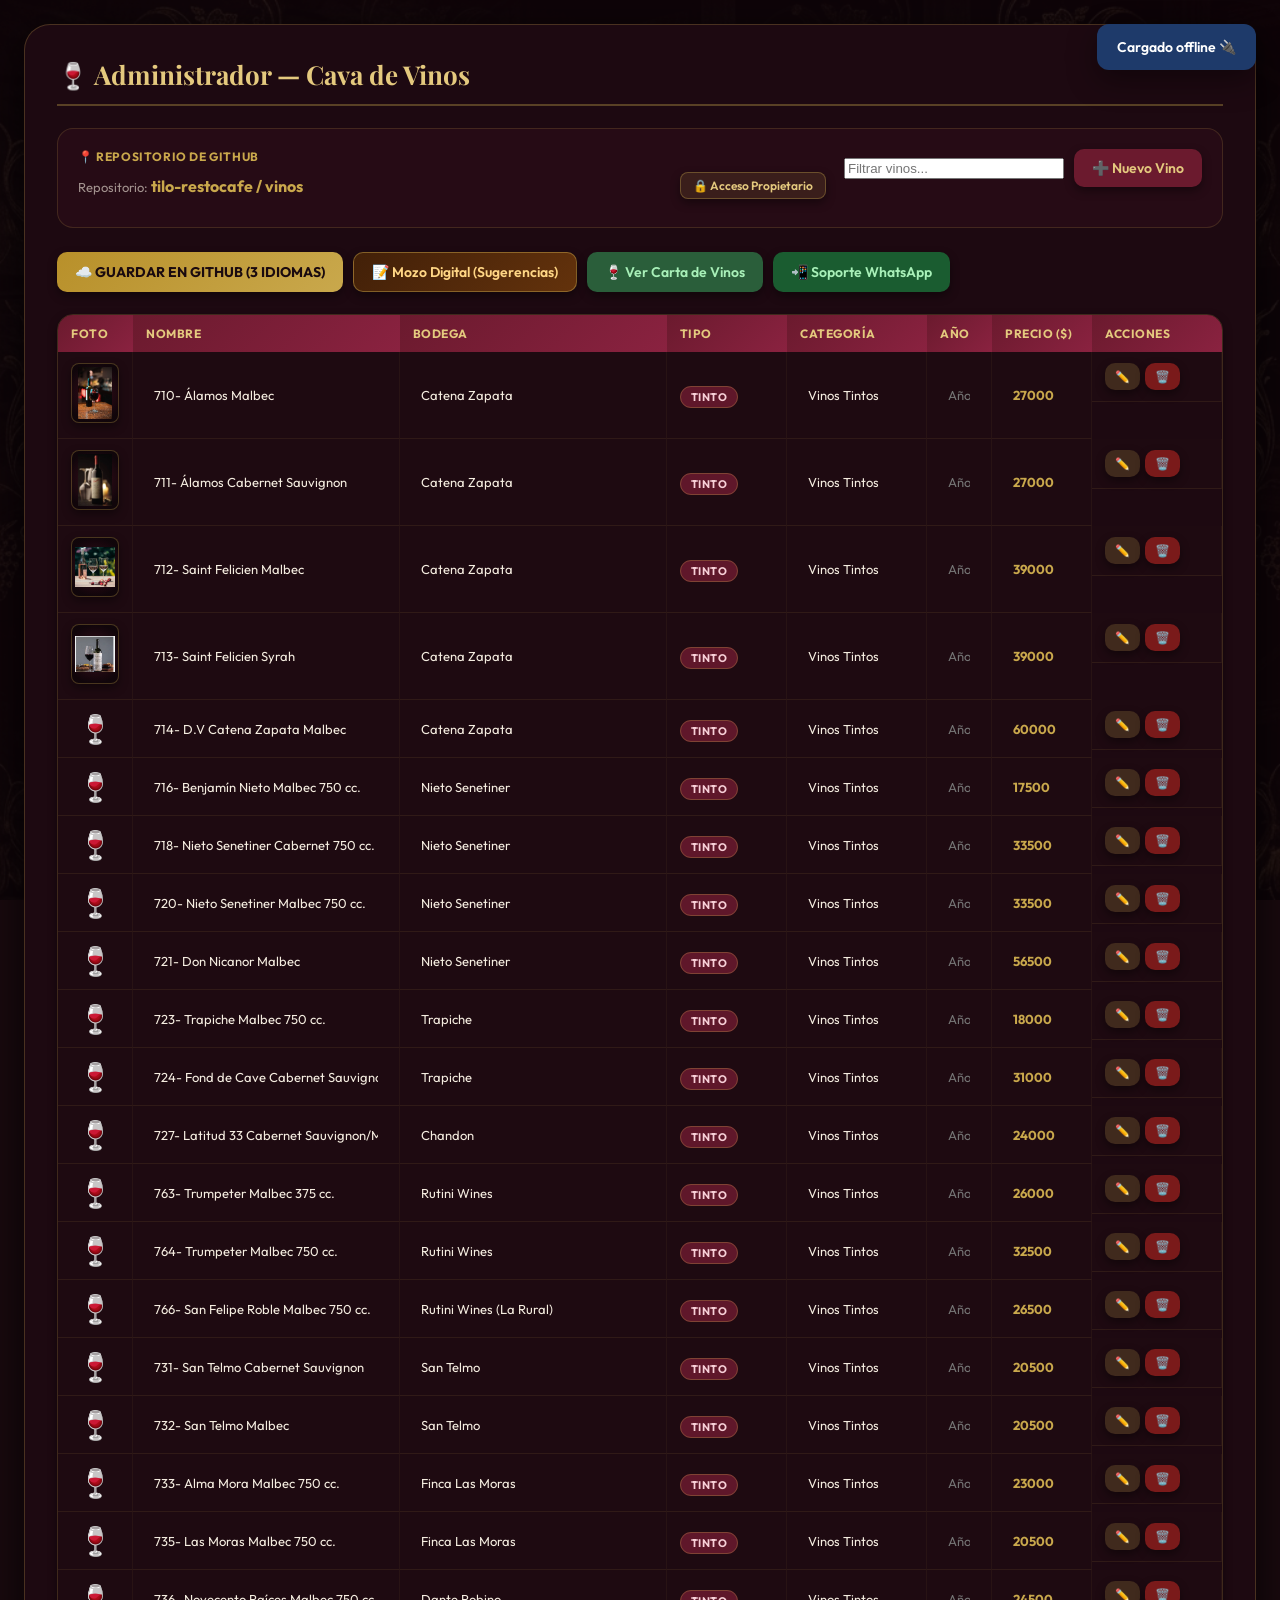
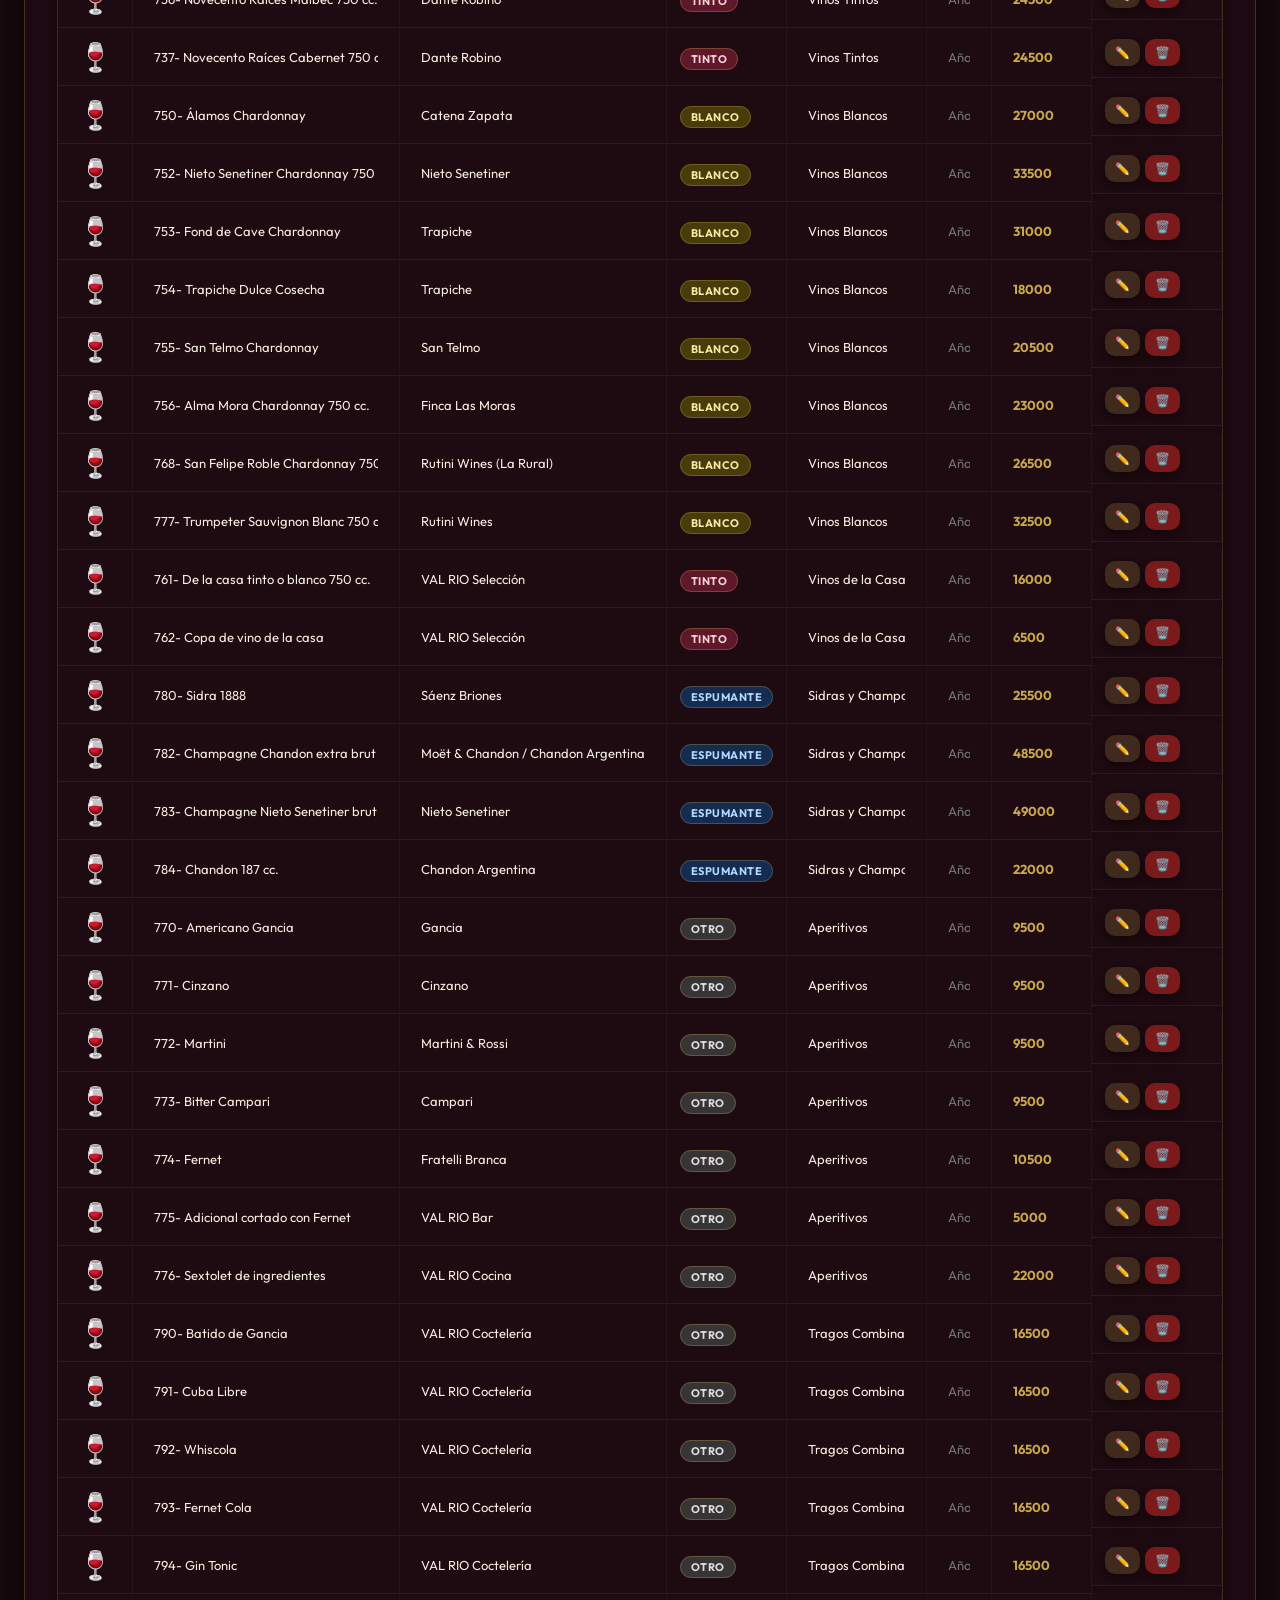
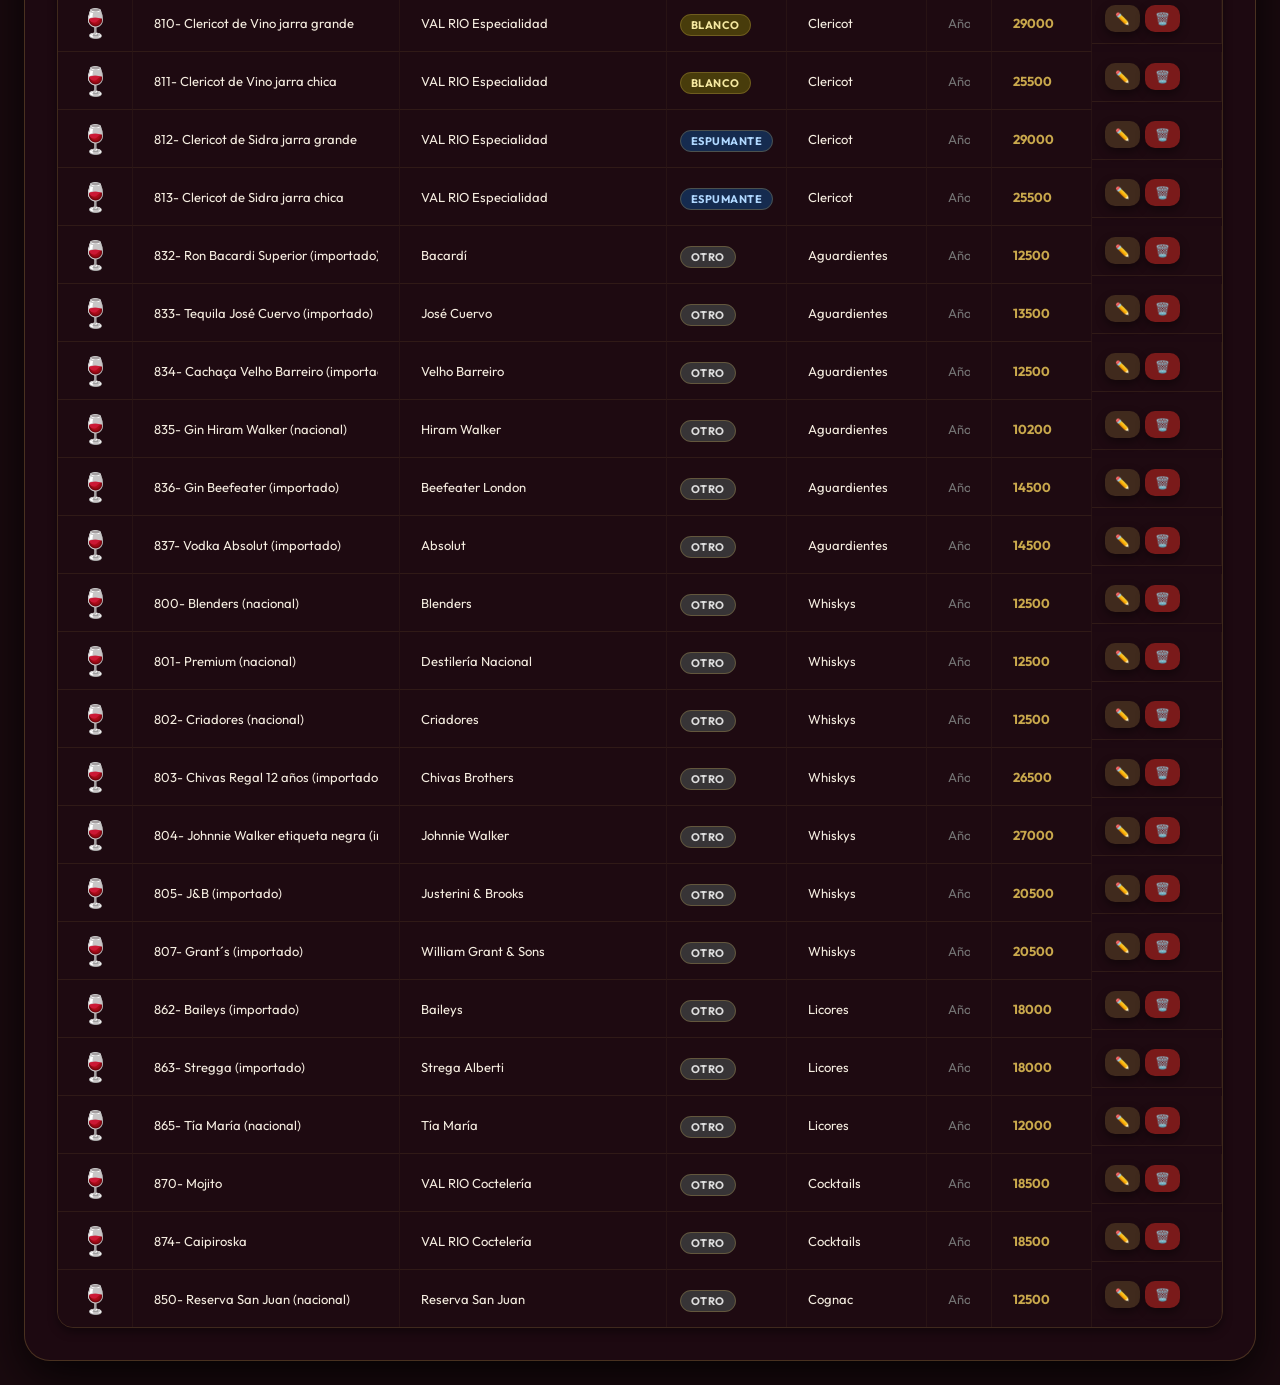
==== commit 4cecc53f: "Enhance auto translation functionality and UI Refactor auto translation functions and update button " ====
--- a/admin.html
+++ b/admin.html
@@ -639,7 +639,7 @@
                     <h4 style="margin:0; color:var(--gold-light); font-family:'Playfair Display',serif; font-size:16px; display:flex; align-items:center; gap:8px;">
                         🌐 Traducciones de Idioma (Opcional)
                     </h4>
-                    <button type="button" onclick="autoTraducir()" style="background:var(--primary); font-size:12px; padding:7px 14px; border-radius:8px; box-shadow:var(--shadow-sm); border:1px solid rgba(201,168,76,0.3);">
+                    <button type="button" onclick="autoTraducir(this)" style="background:var(--primary); font-size:12px; padding:7px 14px; border-radius:8px; box-shadow:var(--shadow-sm); border:1px solid rgba(201,168,76,0.3);">
                         ✨ Auto-traducir con IA
                     </button>
                 </div>
@@ -1099,7 +1099,52 @@
     }
 
     /**************** AUTO TRADUCCIÓN CON IA ****************/
-    async function autoTraducir() {
+    async function translateWithGoogle(text, fromLang, toLang) {
+        if (!text || !text.trim()) return "";
+        const url = `https://clients5.google.com/translate_a/t?client=dict-chrome-ex&sl=${encodeURIComponent(fromLang)}&tl=${encodeURIComponent(toLang)}&q=${encodeURIComponent(text.trim())}`;
+        const res = await fetch(url);
+        if (!res.ok) throw new Error("Google Translate HTTP " + res.status);
+        const data = await res.json();
+        if (Array.isArray(data) && data.length > 0) {
+            if (typeof data[0] === "string") return data[0];
+            if (Array.isArray(data[0]) && typeof data[0][0] === "string") return data[0][0];
+        }
+        if (typeof data === "string") return data;
+        throw new Error("Formato desconocido de traducción");
+    }
+
+    async function translateWithMyMemory(text, fromLang, toLang) {
+        if (!text || !text.trim()) return "";
+        const email = `tilo.cava.${Math.floor(Math.random() * 10000)}@gmail.com`;
+        const url = `https://api.mymemory.translated.net/get?q=${encodeURIComponent(text.trim())}&langpair=${fromLang}|${toLang}&de=${email}`;
+        const res = await fetch(url);
+        if (!res.ok) throw new Error("MyMemory HTTP " + res.status);
+        const data = await res.json();
+        if (data && data.responseData && data.responseData.translatedText) {
+            const txt = data.responseData.translatedText;
+            if (!txt.toUpperCase().includes("MYMEMORY WARNING")) {
+                return txt;
+            }
+        }
+        throw new Error("Límite de cuota MyMemory alcanzado");
+    }
+
+    async function translateText(text, fromLang, toLang) {
+        if (!text || !text.trim()) return text || "";
+        try {
+            return await translateWithGoogle(text, fromLang, toLang);
+        } catch (e1) {
+            console.warn("Fallo Google Translate, probando fallback MyMemory...", e1);
+            try {
+                return await translateWithMyMemory(text, fromLang, toLang);
+            } catch (e2) {
+                console.error("Fallo MyMemory también:", e2);
+                return text;
+            }
+        }
+    }
+
+    async function autoTraducir(btn) {
         const esNombre   = document.getElementById('nombre').value.trim();
         const esCat      = document.getElementById('categoria').value.trim();
         const esDesc     = document.getElementById('descripcion').value.trim();
@@ -1111,23 +1156,15 @@
             return;
         }
 
-        showToast("Traduciendo con IA...", "info");
-
-        async function translateText(text, fromLang, toLang) {
-            if (!text) return "";
-            try {
-                const res = await fetch(`https://api.mymemory.translated.net/get?q=${encodeURIComponent(text)}&langpair=${fromLang}|${toLang}`);
-                if (res.ok) {
-                    const data = await res.json();
-                    if (data.responseData && data.responseData.translatedText) {
-                        return data.responseData.translatedText;
-                    }
-                }
-            } catch (e) {
-                console.error("Error al traducir texto:", e);
-            }
-            return text;
-        }
+        const targetBtn = btn || document.querySelector('.translations-header button');
+        const origText = targetBtn ? targetBtn.innerHTML : "";
+        if (targetBtn) {
+            targetBtn.disabled = true;
+            targetBtn.innerHTML = "⏳ Traduciendo...";
+            targetBtn.style.opacity = "0.7";
+        }
+
+        showToast("Traduciendo ficha de catador con IA...", "info");
 
         try {
             const [
@@ -1162,6 +1199,12 @@
             showToast("¡Traducciones automáticas generadas! 🌐", "ok");
         } catch(e) {
             showToast("Error en el servicio de traducción", "err");
+        } finally {
+            if (targetBtn) {
+                targetBtn.disabled = false;
+                targetBtn.innerHTML = origText;
+                targetBtn.style.opacity = "1";
+            }
         }
     }
 
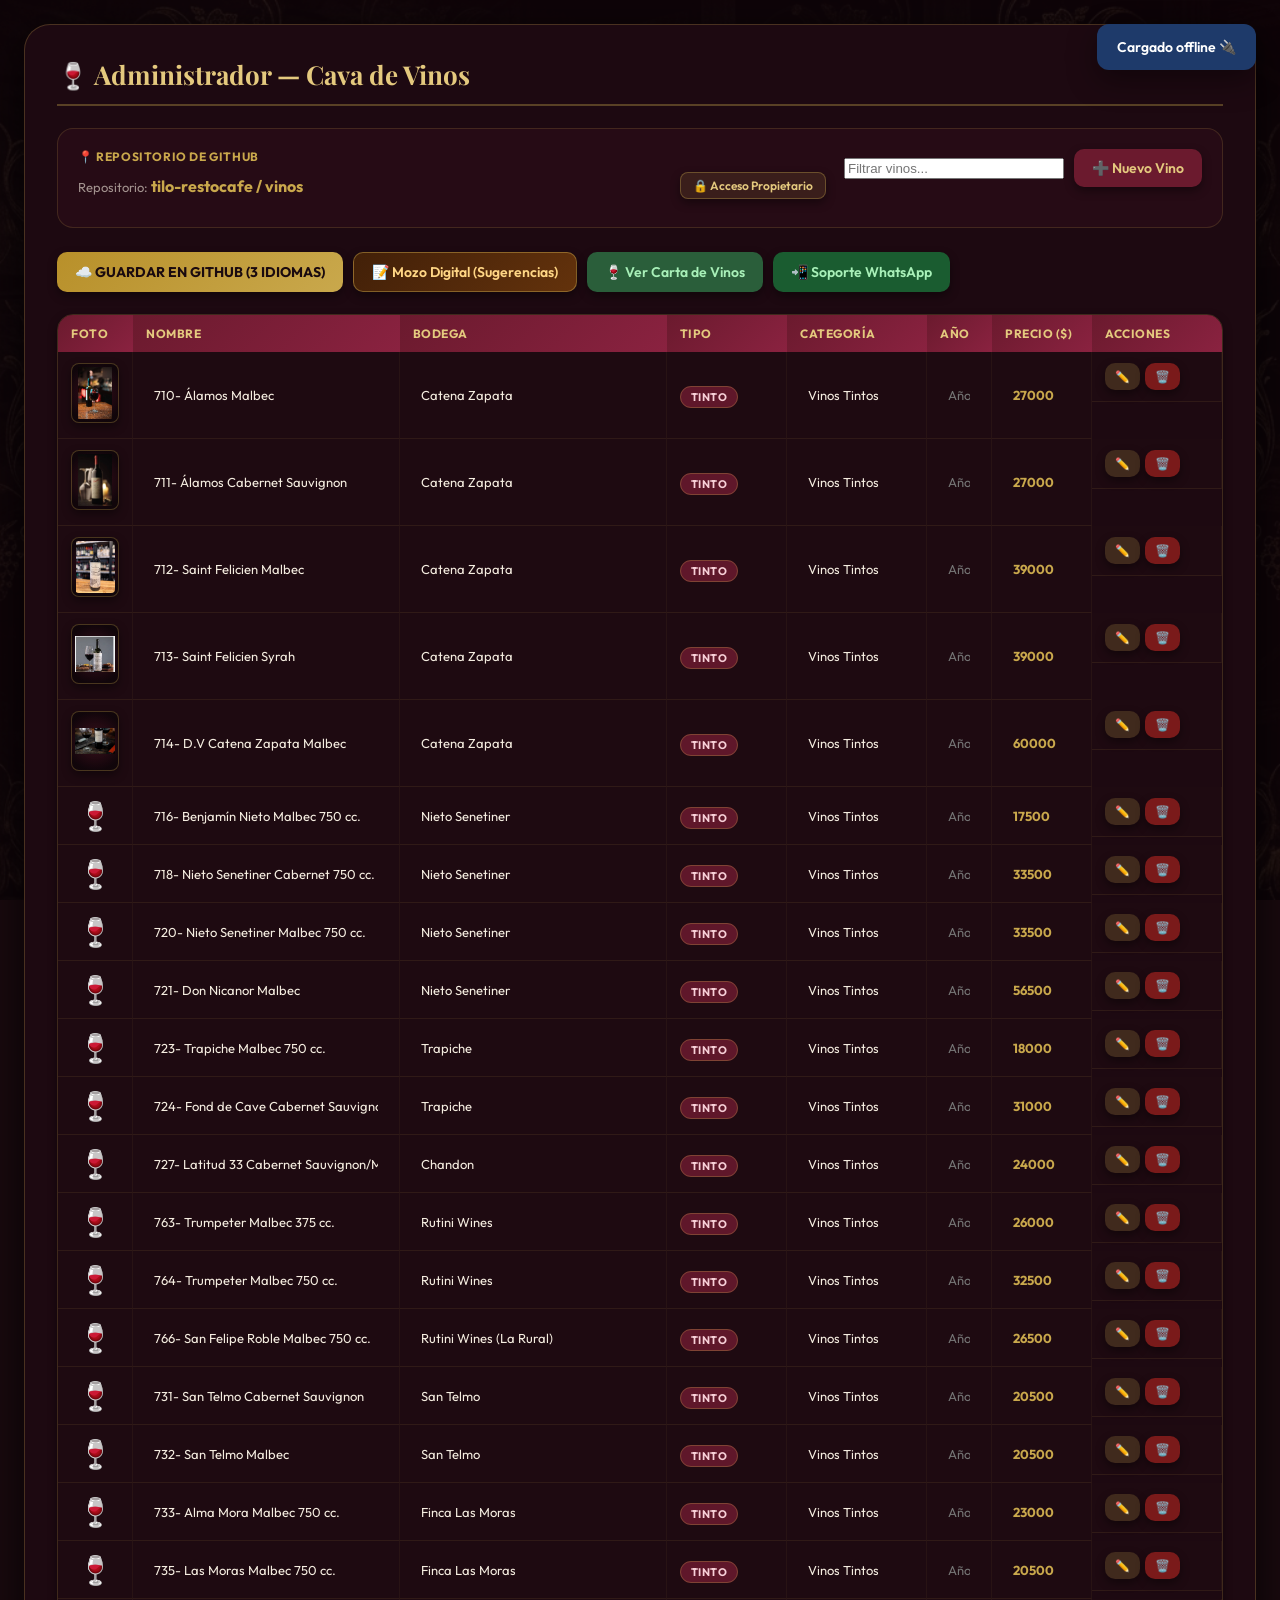
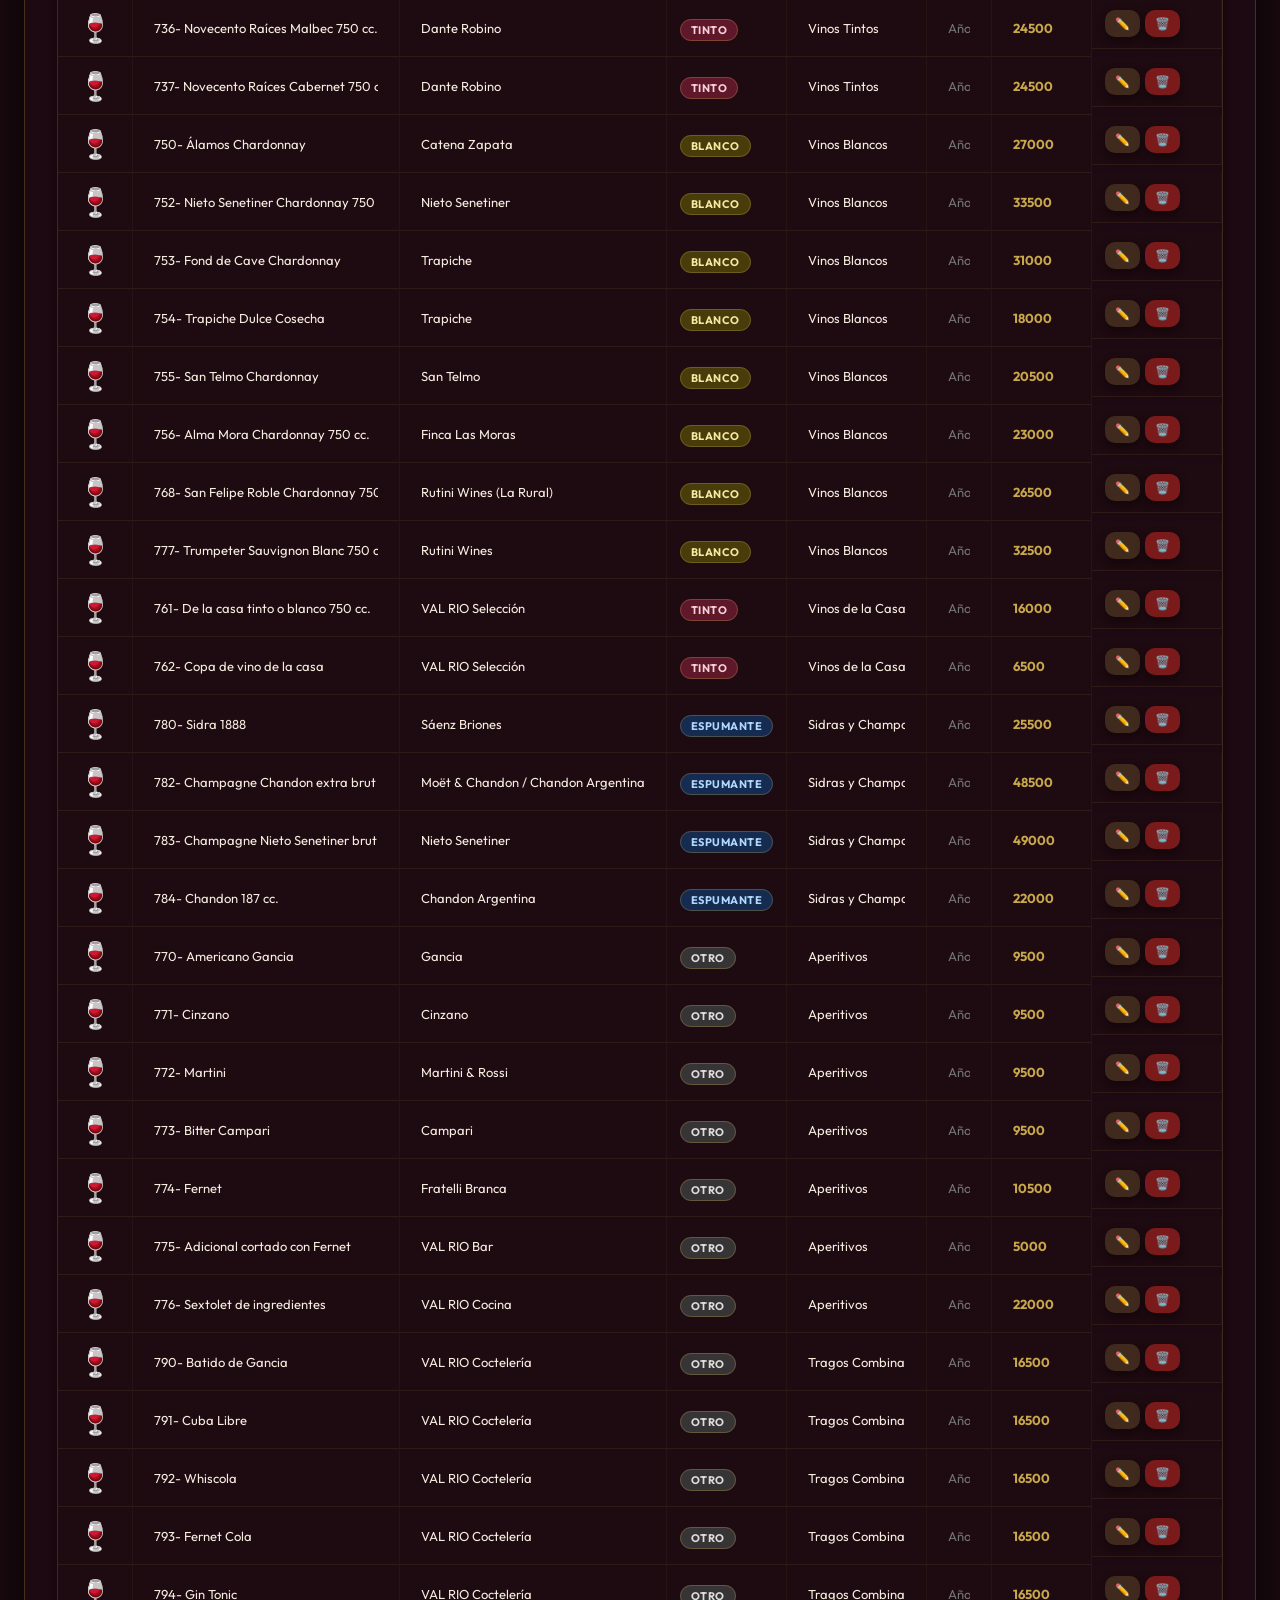
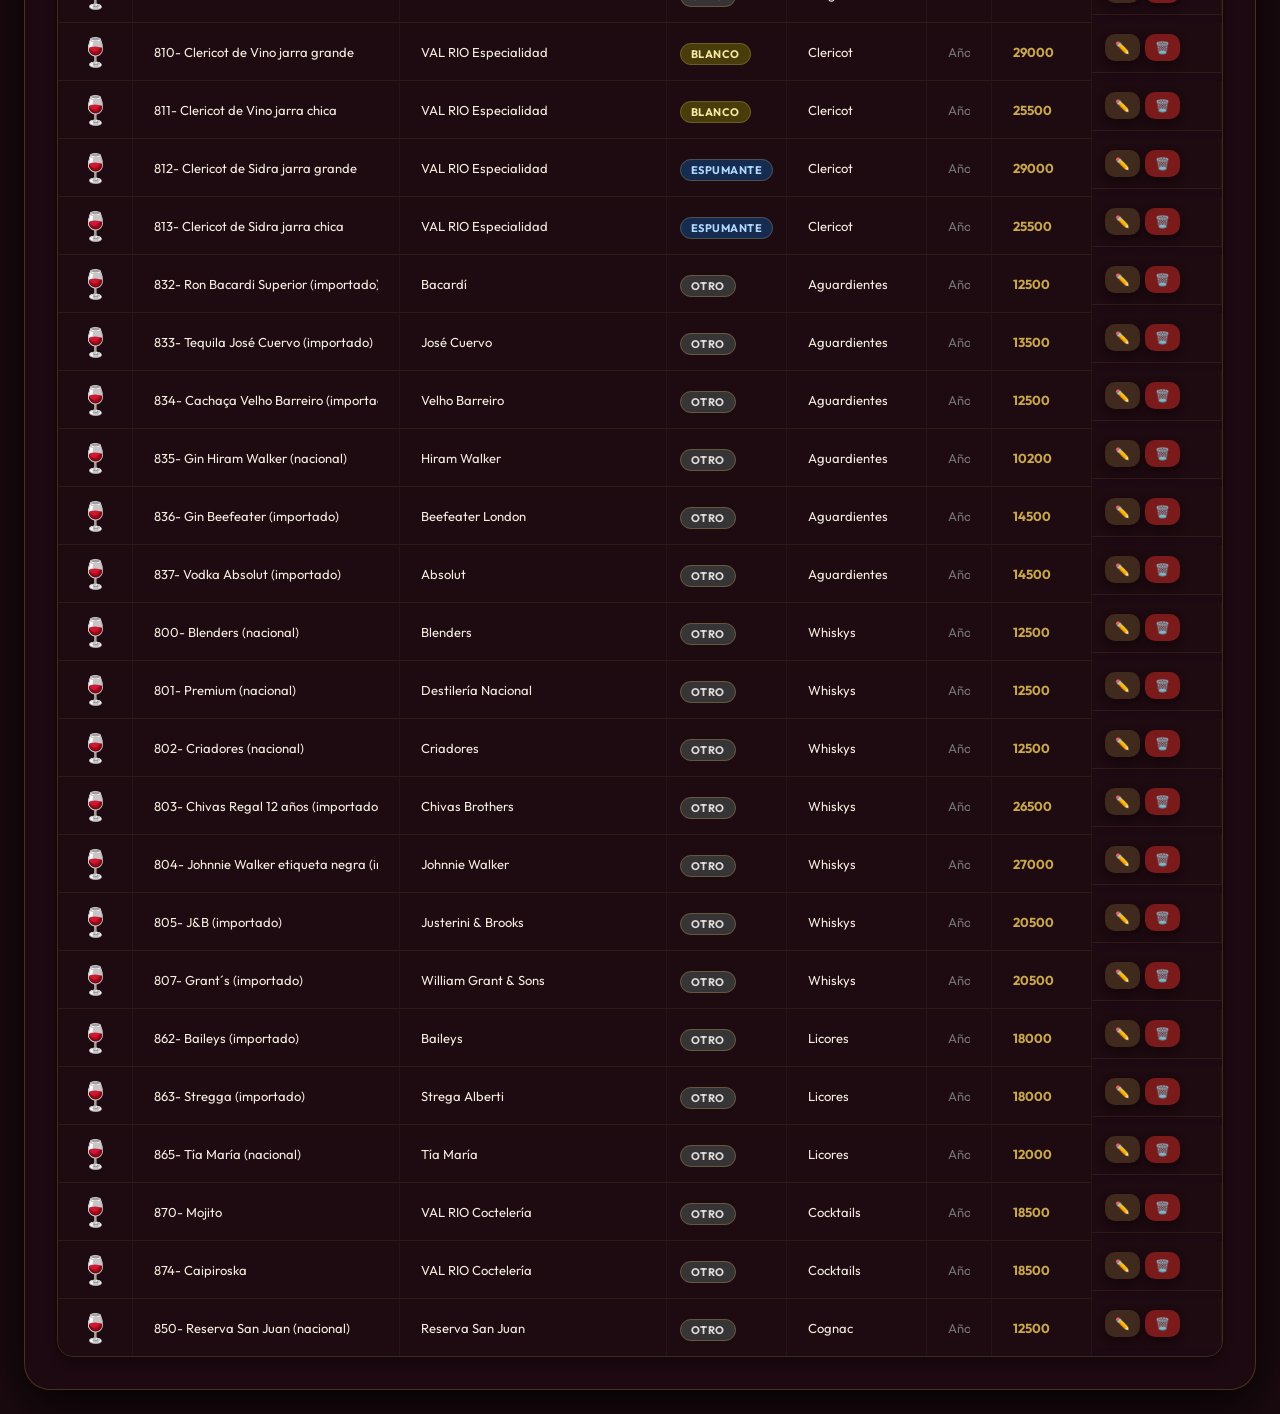
==== commit 02e0956b: "Add 'Crianza' input and translation support Added input fields for 'Crianza' in Spanish, English, an" ====
--- a/admin.html
+++ b/admin.html
@@ -627,6 +627,10 @@
                         <textarea id="historia" rows="3" placeholder="La bodega fue fundada en..."></textarea>
                     </div>
                     <div class="form-group full-col">
+                        <label>🪵 Crianza / Paso por Barrica</label>
+                        <input id="crianza" type="text" placeholder="Ej: 12 meses en roble francés y americano · o Sin paso por barrica">
+                    </div>
+                    <div class="form-group full-col">
                         <label>🍽️ Maridaje Recomendado</label>
                         <input id="maridaje" type="text" placeholder="Ej: Asado, cordero, pasta con salsa de carne, quesos duros">
                     </div>
@@ -661,6 +665,10 @@
                             <textarea id="descripcion_en" rows="2" placeholder="Tasting notes in English"></textarea>
                         </div>
                         <div>
+                            <label>Crianza / Oak (EN)</label>
+                            <input id="crianza_en" type="text" placeholder="Aging in English (e.g. 12 months in French oak)">
+                        </div>
+                        <div>
                             <label>Historia (EN)</label>
                             <textarea id="historia_en" rows="2" placeholder="History in English"></textarea>
                         </div>
@@ -684,6 +692,10 @@
                         <div>
                             <label>Notas de Degustação (PT)</label>
                             <textarea id="descripcion_pt" rows="2" placeholder="Notas de degustação em português"></textarea>
+                        </div>
+                        <div>
+                            <label>Crianza / Carvalho (PT)</label>
+                            <input id="crianza_pt" type="text" placeholder="Envelhecimento em português (ex: 12 meses em carvalho)">
                         </div>
                         <div>
                             <label>História (PT)</label>
@@ -1148,11 +1160,12 @@
         const esNombre   = document.getElementById('nombre').value.trim();
         const esCat      = document.getElementById('categoria').value.trim();
         const esDesc     = document.getElementById('descripcion').value.trim();
+        const esCrianza  = document.getElementById('crianza').value.trim();
         const esHist     = document.getElementById('historia').value.trim();
         const esMaridaje = document.getElementById('maridaje').value.trim();
 
-        if (!esNombre && !esDesc) {
-            showToast("Escribe primero el nombre o descripción en español para poder traducir", "err");
+        if (!esNombre && !esDesc && !esCrianza) {
+            showToast("Escribe primero el nombre, crianza o descripción en español para poder traducir", "err");
             return;
         }
 
@@ -1168,18 +1181,20 @@
 
         try {
             const [
-                enName, enCat, enDesc, enHist, enMaridaje,
-                ptName, ptCat, ptDesc, ptHist, ptMaridaje
+                enName, enCat, enDesc, enCrianza, enHist, enMaridaje,
+                ptName, ptCat, ptDesc, ptCrianza, ptHist, ptMaridaje
             ] = await Promise.all([
                 translateText(esNombre, 'es', 'en'),
                 translateText(esCat, 'es', 'en'),
                 translateText(esDesc, 'es', 'en'),
+                translateText(esCrianza, 'es', 'en'),
                 translateText(esHist, 'es', 'en'),
                 translateText(esMaridaje, 'es', 'en'),
 
                 translateText(esNombre, 'es', 'pt'),
                 translateText(esCat, 'es', 'pt'),
                 translateText(esDesc, 'es', 'pt'),
+                translateText(esCrianza, 'es', 'pt'),
                 translateText(esHist, 'es', 'pt'),
                 translateText(esMaridaje, 'es', 'pt')
             ]);
@@ -1187,12 +1202,14 @@
             if (enName) document.getElementById('nombre_en').value = enName;
             if (enCat)  document.getElementById('categoria_en').value = enCat;
             if (enDesc) document.getElementById('descripcion_en').value = enDesc;
+            if (enCrianza) document.getElementById('crianza_en').value = enCrianza;
             if (enHist) document.getElementById('historia_en').value = enHist;
             if (enMaridaje) document.getElementById('maridaje_en').value = enMaridaje;
 
             if (ptName) document.getElementById('nombre_pt').value = ptName;
             if (ptCat)  document.getElementById('categoria_pt').value = ptCat;
             if (ptDesc) document.getElementById('descripcion_pt').value = ptDesc;
+            if (ptCrianza) document.getElementById('crianza_pt').value = ptCrianza;
             if (ptHist) document.getElementById('historia_pt').value = ptHist;
             if (ptMaridaje) document.getElementById('maridaje_pt').value = ptMaridaje;
 
@@ -1227,9 +1244,9 @@
     }
 
     function limpiarForm() {
-        ['editId','nombre','bodega','region','anio','precio','imagen','descripcion','historia','maridaje','categoria',
-         'nombre_en','categoria_en','descripcion_en','historia_en','maridaje_en',
-         'nombre_pt','categoria_pt','descripcion_pt','historia_pt','maridaje_pt'].forEach(id => {
+        ['editId','nombre','bodega','region','anio','precio','imagen','descripcion','crianza','historia','maridaje','categoria',
+         'nombre_en','categoria_en','descripcion_en','crianza_en','historia_en','maridaje_en',
+         'nombre_pt','categoria_pt','descripcion_pt','crianza_pt','historia_pt','maridaje_pt'].forEach(id => {
             const el = document.getElementById(id);
             if (el) el.value = '';
         });
@@ -1300,6 +1317,7 @@
         const precio      = sanitizePrice(document.getElementById('precio').value);
         const imagen      = document.getElementById('imagen').value.trim();
         const descripcion = document.getElementById('descripcion').value.trim();
+        const crianza     = document.getElementById('crianza').value.trim();
         const historia    = document.getElementById('historia').value.trim();
         const maridaje    = document.getElementById('maridaje').value.trim();
 
@@ -1313,6 +1331,7 @@
             precio,
             imagen,
             descripcion,
+            crianza,
             historia,
             maridaje,
             categoria
@@ -1329,6 +1348,7 @@
             precio:      precio,
             imagen:      imagen,
             descripcion: document.getElementById('descripcion_en').value.trim() || descripcion,
+            crianza:     document.getElementById('crianza_en').value.trim() || crianza,
             historia:    document.getElementById('historia_en').value.trim() || historia,
             maridaje:    document.getElementById('maridaje_en').value.trim() || maridaje,
             categoria:   document.getElementById('categoria_en').value.trim() || categoria
@@ -1345,6 +1365,7 @@
             precio:      precio,
             imagen:      imagen,
             descripcion: document.getElementById('descripcion_pt').value.trim() || descripcion,
+            crianza:     document.getElementById('crianza_pt').value.trim() || crianza,
             historia:    document.getElementById('historia_pt').value.trim() || historia,
             maridaje:    document.getElementById('maridaje_pt').value.trim() || maridaje,
             categoria:   document.getElementById('categoria_pt').value.trim() || categoria
@@ -1387,6 +1408,7 @@
         document.getElementById('precio').value      = v.precio || '';
         document.getElementById('imagen').value      = v.imagen || '';
         document.getElementById('descripcion').value = v.descripcion || '';
+        document.getElementById('crianza').value     = v.crianza || '';
         document.getElementById('historia').value    = v.historia || '';
         document.getElementById('maridaje').value    = v.maridaje || '';
 
@@ -1395,6 +1417,7 @@
         document.getElementById('nombre_en').value      = vEN ? (vEN.nombre || vEN.name || '') : '';
         document.getElementById('categoria_en').value   = vEN ? (vEN.categoria || vEN.category || '') : '';
         document.getElementById('descripcion_en').value = vEN ? (vEN.descripcion || vEN.description || '') : '';
+        document.getElementById('crianza_en').value     = vEN ? (vEN.crianza || vEN.aging || '') : '';
         document.getElementById('historia_en').value    = vEN ? (vEN.historia || vEN.history || '') : '';
         document.getElementById('maridaje_en').value    = vEN ? (vEN.maridaje || vEN.pairing || '') : '';
 
@@ -1402,6 +1425,7 @@
         document.getElementById('nombre_pt').value      = vPT ? (vPT.nombre || vPT.nome || '') : '';
         document.getElementById('categoria_pt').value   = vPT ? (vPT.categoria || '') : '';
         document.getElementById('descripcion_pt').value = vPT ? (vPT.descripcion || vPT.descricao || '') : '';
+        document.getElementById('crianza_pt').value     = vPT ? (vPT.crianza || vPT.envelhecimento || '') : '';
         document.getElementById('historia_pt').value    = vPT ? (vPT.historia || '') : '';
         document.getElementById('maridaje_pt').value    = vPT ? (vPT.maridaje || vPT.harmonizacao || '') : '';
 
